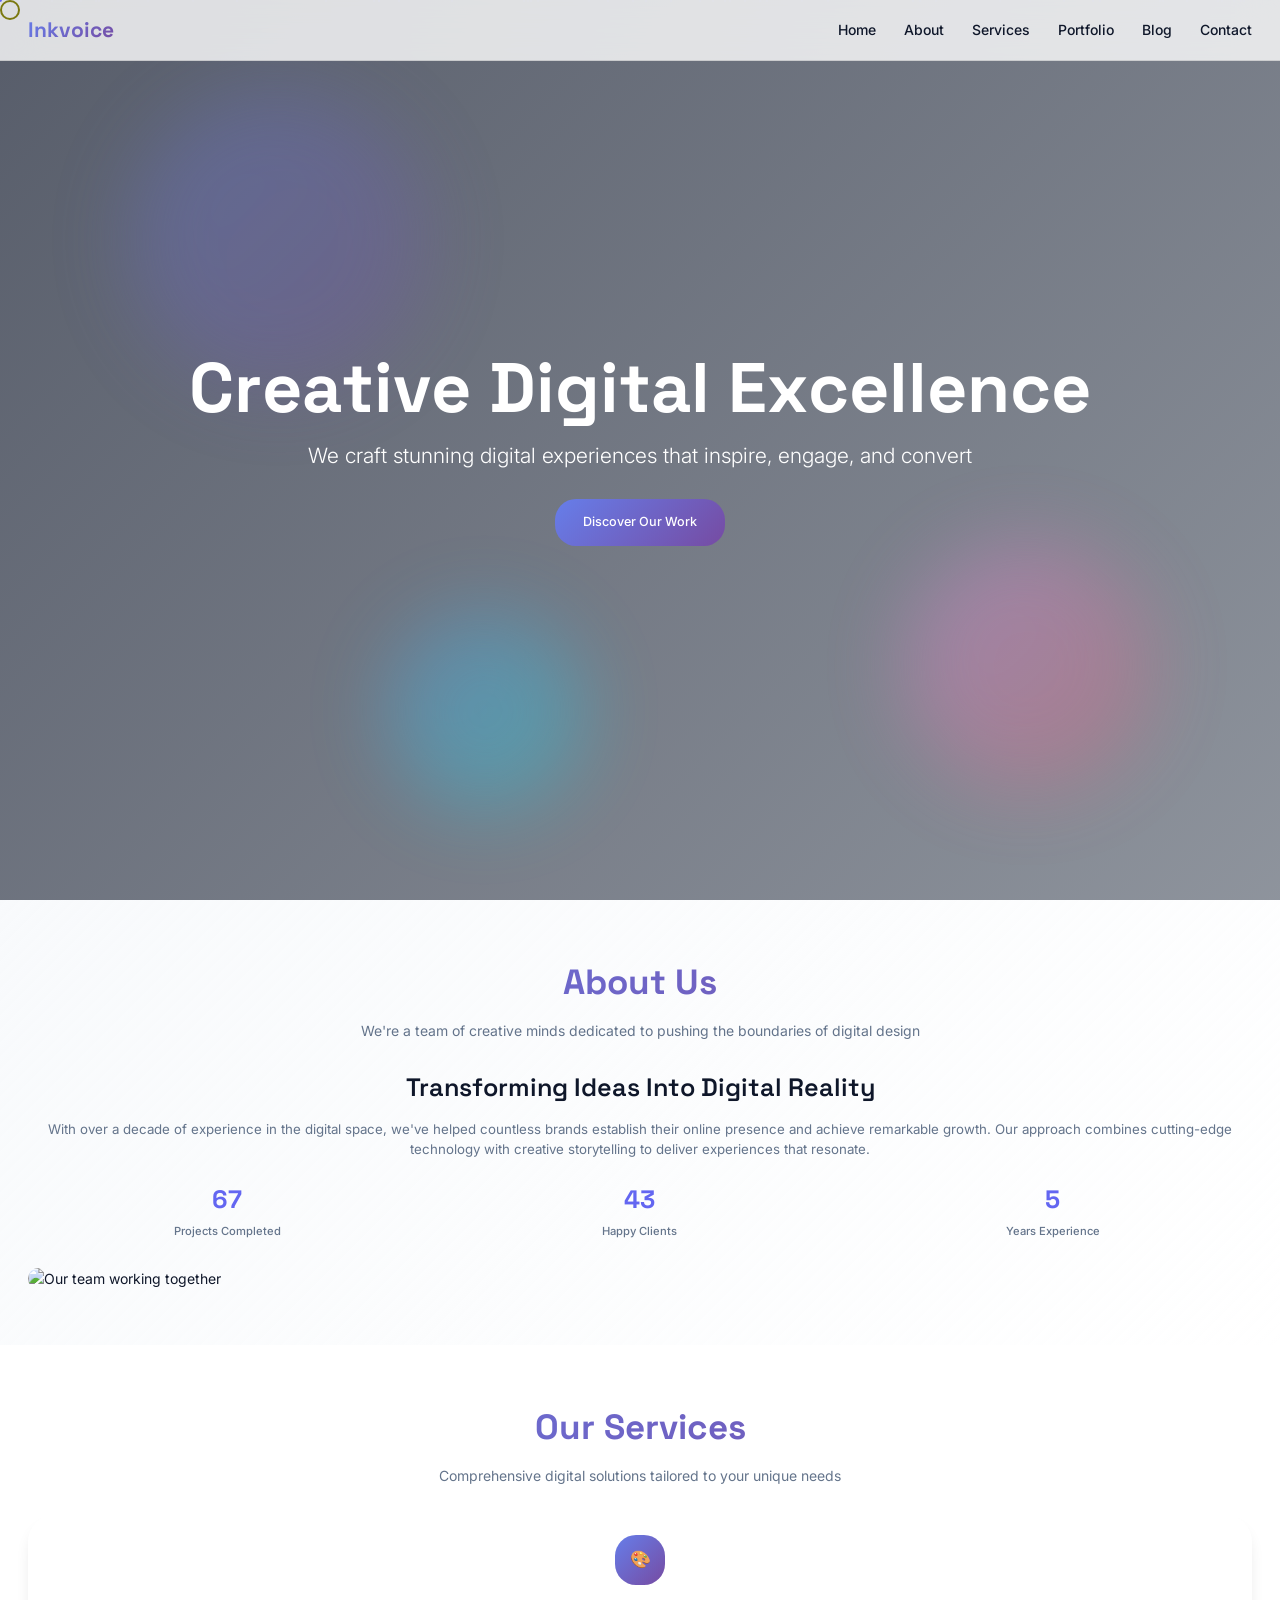
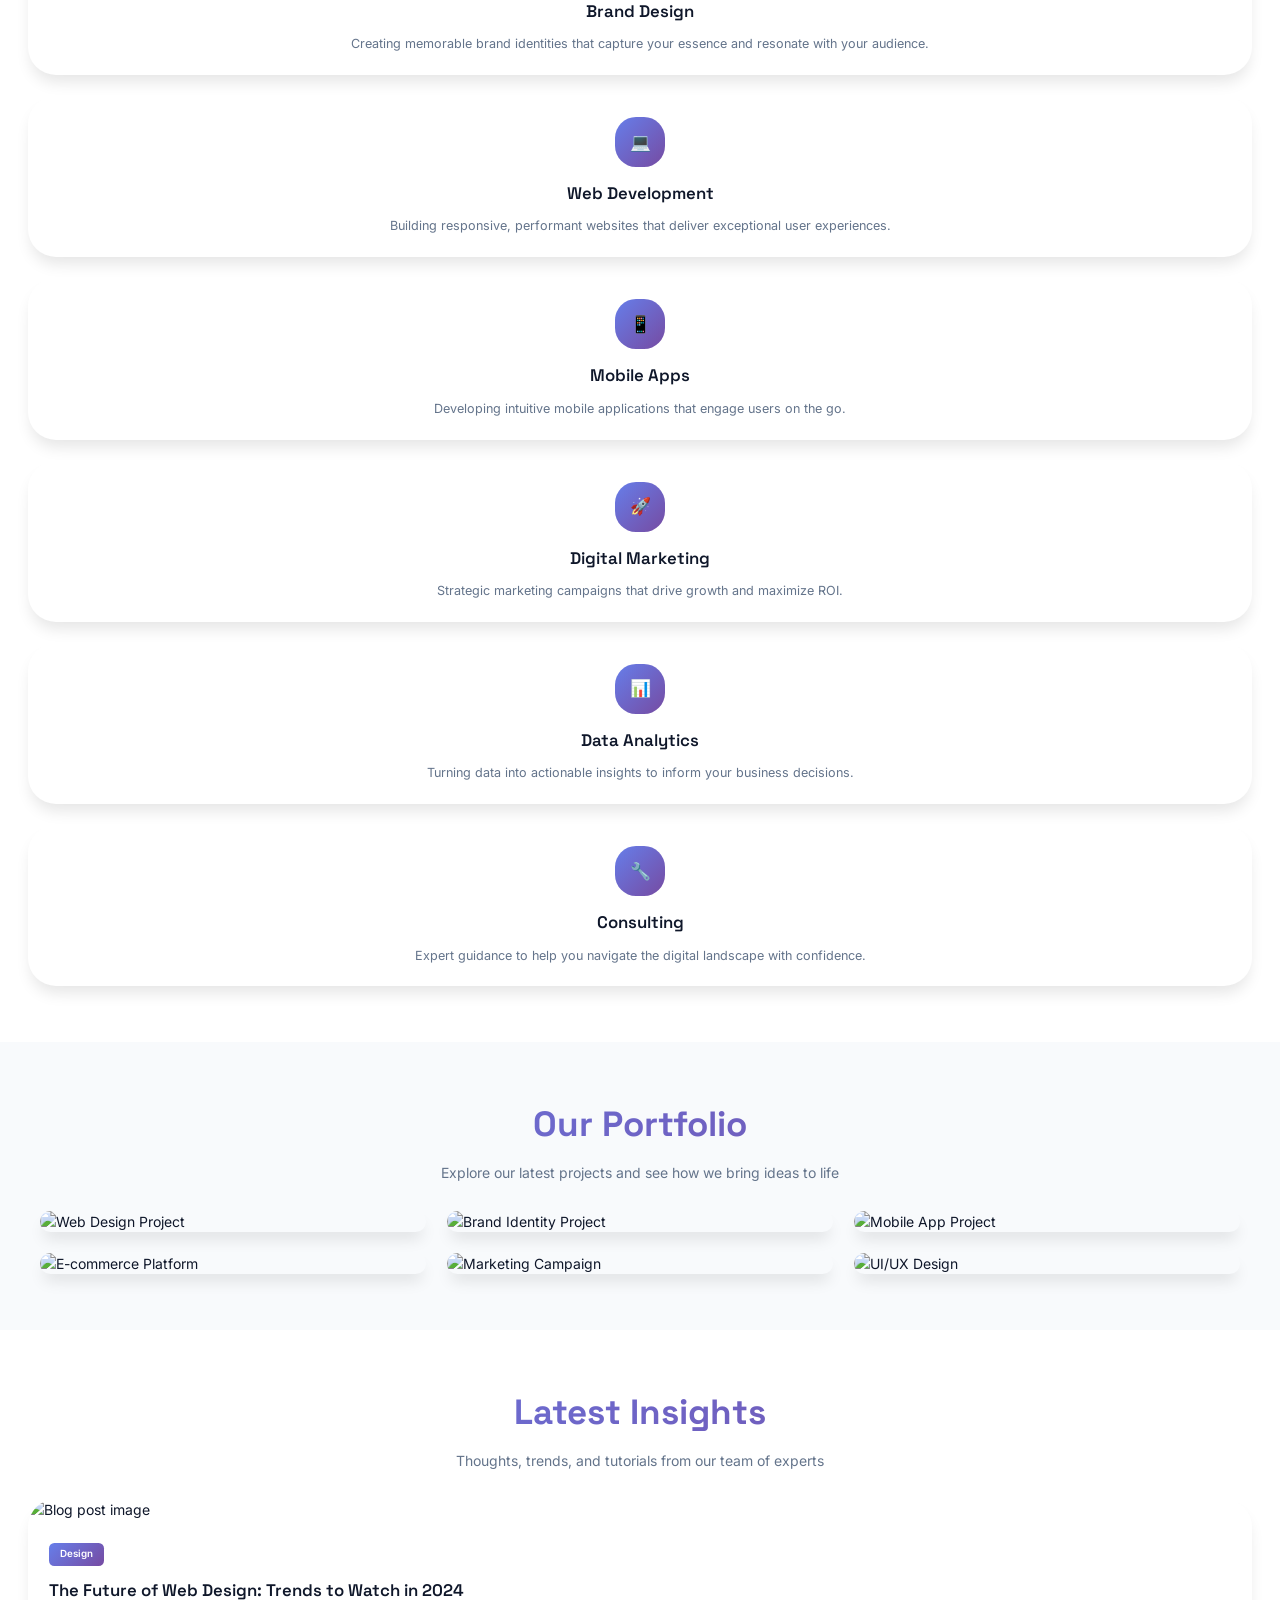
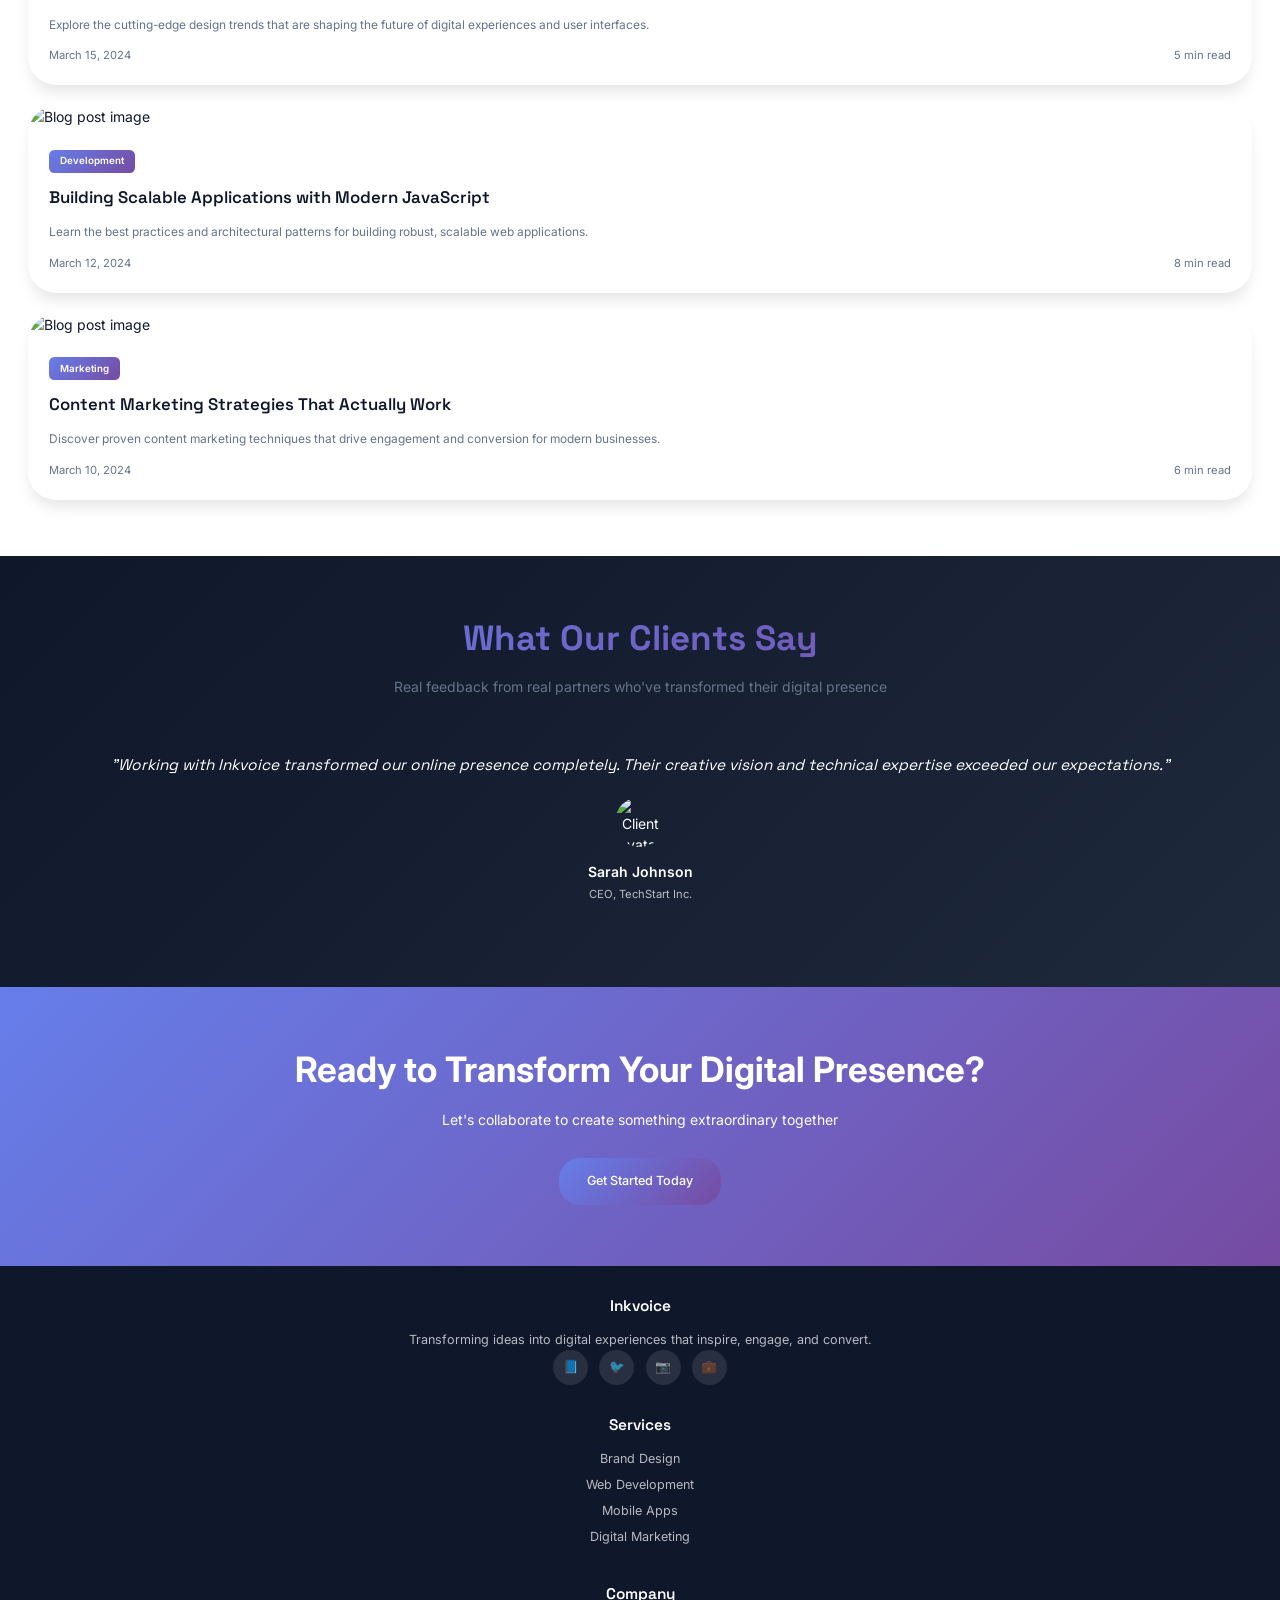
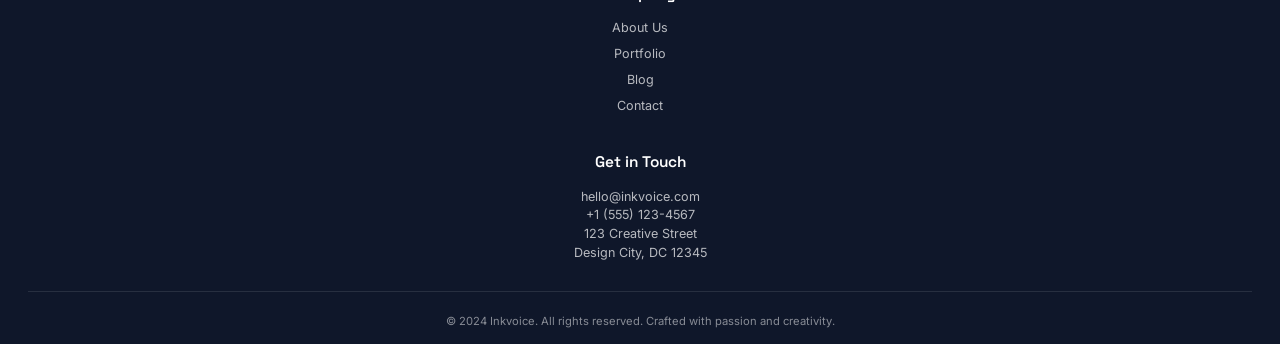
==== index.html @ 77678a5a "done" ====
<!DOCTYPE html>
<html lang="en">
<head>
    <meta charset="UTF-8">
    <meta name="viewport" content="width=device-width, initial-scale=1.0">
    <title>Inkvoice - Creative Digital Agency</title>
    <meta name="description" content="Modern creative agency specializing in digital design, development, and brand strategy">
    
    <!-- Fonts -->
    <link rel="preconnect" href="https://fonts.googleapis.com">
    <link rel="preconnect" href="https://fonts.gstatic.com" crossorigin>
    <link href="https://fonts.googleapis.com/css2?family=Inter:wght@300;400;500;600;700;800&family=Space+Grotesk:wght@300;400;500;600;700;800&family=JetBrains+Mono:wght@400;500;600&display=swap" rel="stylesheet">
    
    <!-- CSS -->
    <link rel="stylesheet" href="css/style.css">
    
    <!-- Favicon -->
    <link rel="icon" type="image/svg+xml" href="data:image/svg+xml,<svg xmlns='http://www.w3.org/2000/svg' viewBox='0 0 100 100'><text y='.9em' font-size='90'>🎨</text></svg>">
</head>
<body>
    <!-- Page Loader -->
    <div class="page-loader">
        <div class="loader-spinner"></div>
    </div>

    <!-- Scroll Progress Bar -->
    <div class="scroll-progress"></div>

    <!-- Custom Cursor -->
    <div class="custom-cursor"></div>
    <div class="custom-cursor-dot"></div>

    <!-- Header -->
    <header class="header">
        <nav class="nav-container">
            <div class="logo">Inkvoice</div>
            
            <ul class="nav-menu">
                <li><a href="#home" class="nav-link">Home</a></li>
                <li><a href="about.html" class="nav-link">About</a></li>
                <li><a href="services.html" class="nav-link">Services</a></li>
                <li><a href="portfolio.html" class="nav-link">Portfolio</a></li>
                <li><a href="blog.html" class="nav-link">Blog</a></li>
                <li><a href="contact.html" class="nav-link">Contact</a></li>
            </ul>
            
            <button class="mobile-menu-toggle">
                <span></span>
                <span></span>
                <span></span>
            </button>
        </nav>
    </header>

    <!-- Hero Section -->
    <section class="hero" id="home">
        <video class="hero-video" autoplay muted loop playsinline>
            <source src="assets/videos/7578613-sd_640_338_25fps.mp4" type="video/mp4">
            Your browser does not support the video tag.
        </video>
        <div class="hero-overlay"></div>
        
        <div class="hero-content">
            <h1 class="hero-title" data-split-text>Creative Digital Excellence</h1>
            <p class="hero-subtitle">We craft stunning digital experiences that inspire, engage, and convert</p>
            <a href="#about" class="cta-button">Discover Our Work</a>
        </div>
    </section>

    <!-- Floating 3D Divs -->
    <div class="floating-divs">
        <div class="floating-div"></div>
        <div class="floating-div"></div>
        <div class="floating-div"></div>
    </div>

    <!-- Particle Background -->
    <div class="particles"></div>

    <!-- About Section -->
    <section class="section about" id="about">
        <div class="container">
            <h2 class="section-title reveal">About Us</h2>
            <p class="section-subtitle reveal">We're a team of creative minds dedicated to pushing the boundaries of digital design</p>
            
            <div class="about-content">
                <div class="about-image reveal-left">
                    <img src="https://images.unsplash.com/photo-1557804506-669a67965ba0?ixlib=rb-4.0.3&auto=format&fit=crop&w=1000&q=80" alt="Our team working together">
                </div>
                
                <div class="about-text reveal-right">
                    <h3>Transforming Ideas Into Digital Reality</h3>
                    <p>With over a decade of experience in the digital space, we've helped countless brands establish their online presence and achieve remarkable growth. Our approach combines cutting-edge technology with creative storytelling to deliver experiences that resonate.</p>
                    
                    <div class="about-stats">
                        <div class="stat-item">
                            <div class="stat-number" data-target="150">150</div>
                            <div class="stat-label">Projects Completed</div>
                        </div>
                        <div class="stat-item">
                            <div class="stat-number" data-target="98">98</div>
                            <div class="stat-label">Happy Clients</div>
                        </div>
                        <div class="stat-item">
                            <div class="stat-number" data-target="12">12</div>
                            <div class="stat-label">Years Experience</div>
                        </div>
                    </div>
                </div>
            </div>
        </div>
    </section>

    <!-- Services Section -->
    <section class="section services">
        <div class="container">
            <h2 class="section-title reveal">Our Services</h2>
            <p class="section-subtitle reveal">Comprehensive digital solutions tailored to your unique needs</p>
            
            <div class="services-grid">
                <div class="service-card reveal-scale">
                    <div class="service-icon">🎨</div>
                    <h3 class="service-title">Brand Design</h3>
                    <p class="service-description">Creating memorable brand identities that capture your essence and resonate with your audience.</p>
                </div>
                
                <div class="service-card reveal-scale">
                    <div class="service-icon">💻</div>
                    <h3 class="service-title">Web Development</h3>
                    <p class="service-description">Building responsive, performant websites that deliver exceptional user experiences.</p>
                </div>
                
                <div class="service-card reveal-scale">
                    <div class="service-icon">📱</div>
                    <h3 class="service-title">Mobile Apps</h3>
                    <p class="service-description">Developing intuitive mobile applications that engage users on the go.</p>
                </div>
                
                <div class="service-card reveal-scale">
                    <div class="service-icon">🚀</div>
                    <h3 class="service-title">Digital Marketing</h3>
                    <p class="service-description">Strategic marketing campaigns that drive growth and maximize ROI.</p>
                </div>
                
                <div class="service-card reveal-scale">
                    <div class="service-icon">📊</div>
                    <h3 class="service-title">Data Analytics</h3>
                    <p class="service-description">Turning data into actionable insights to inform your business decisions.</p>
                </div>
                
                <div class="service-card reveal-scale">
                    <div class="service-icon">🔧</div>
                    <h3 class="service-title">Consulting</h3>
                    <p class="service-description">Expert guidance to help you navigate the digital landscape with confidence.</p>
                </div>
            </div>
        </div>
    </section>

    <!-- Portfolio Section -->
    <section class="section portfolio">
        <div class="container">
            <h2 class="section-title reveal">Our Portfolio</h2>
            <p class="section-subtitle reveal">Explore our latest projects and see how we bring ideas to life</p>
            
            <div class="portfolio-grid">
                <div class="portfolio-item reveal">
                    <img src="https://images.unsplash.com/photo-1460925895917-afdab827c52f?ixlib=rb-4.0.3&auto=format&fit=crop&w=600&q=80" alt="Web Design Project" class="portfolio-image">
                    <div class="portfolio-overlay">
                        <h3 class="portfolio-title">Tech Startup Website</h3>
                        <p class="portfolio-category">Web Design</p>
                    </div>
                </div>
                
                <div class="portfolio-item reveal">
                    <img src="https://images.unsplash.com/photo-1559028006-448665bd7c7f?ixlib=rb-4.0.3&auto=format&fit=crop&w=600&q=80" alt="Brand Identity Project" class="portfolio-image">
                    <div class="portfolio-overlay">
                        <h3 class="portfolio-title">Fashion Brand Identity</h3>
                        <p class="portfolio-category">Branding</p>
                    </div>
                </div>
                
                <div class="portfolio-item reveal">
                    <img src="https://images.unsplash.com/photo-1551650975-87deedd944c3?ixlib=rb-4.0.3&auto=format&fit=crop&w=600&q=80" alt="Mobile App Project" class="portfolio-image">
                    <div class="portfolio-overlay">
                        <h3 class="portfolio-title">Fitness Mobile App</h3>
                        <p class="portfolio-category">Mobile Development</p>
                    </div>
                </div>
                
                <div class="portfolio-item reveal">
                    <img src="https://images.unsplash.com/photo-1551288049-bebda4e38f71?ixlib=rb-4.0.3&auto=format&fit=crop&w=600&q=80" alt="E-commerce Platform" class="portfolio-image">
                    <div class="portfolio-overlay">
                        <h3 class="portfolio-title">E-commerce Platform</h3>
                        <p class="portfolio-category">Web Development</p>
                    </div>
                </div>
                
                <div class="portfolio-item reveal">
                    <img src="https://images.unsplash.com/photo-1563013544-824ae1b704d3?ixlib=rb-4.0.3&auto=format&fit=crop&w=600&q=80" alt="Marketing Campaign" class="portfolio-image">
                    <div class="portfolio-overlay">
                        <h3 class="portfolio-title">Digital Campaign</h3>
                        <p class="portfolio-category">Marketing</p>
                    </div>
                </div>
                
                <div class="portfolio-item reveal">
                    <img src="https://images.unsplash.com/photo-1555949963-ff9fe0c870eb?ixlib=rb-4.0.3&auto=format&fit=crop&w=600&q=80" alt="UI/UX Design" class="portfolio-image">
                    <div class="portfolio-overlay">
                        <h3 class="portfolio-title">SaaS Dashboard</h3>
                        <p class="portfolio-category">UI/UX Design</p>
                    </div>
                </div>
            </div>
        </div>
    </section>

    <!-- Blog Section -->
    <section class="section blog">
        <div class="container">
            <h2 class="section-title reveal">Latest Insights</h2>
            <p class="section-subtitle reveal">Thoughts, trends, and tutorials from our team of experts</p>
            
            <div class="blog-grid">
                <article class="blog-card reveal">
                    <img src="https://images.unsplash.com/photo-1499750310107-5fef28a66643?ixlib=rb-4.0.3&auto=format&fit=crop&w=600&q=80" alt="Blog post image" class="blog-image">
                    <div class="blog-content">
                        <span class="blog-category">Design</span>
                        <a href="blog-single.html" class="blog-title">The Future of Web Design: Trends to Watch in 2024</a>
                        <p class="blog-excerpt">Explore the cutting-edge design trends that are shaping the future of digital experiences and user interfaces.</p>
                        <div class="blog-meta">
                            <span>March 15, 2024</span>
                            <span>5 min read</span>
                        </div>
                    </div>
                </article>
                
                <article class="blog-card reveal">
                    <img src="https://images.unsplash.com/photo-1555066931-4365d14bab8c?ixlib=rb-4.0.3&auto=format&fit=crop&w=600&q=80" alt="Blog post image" class="blog-image">
                    <div class="blog-content">
                        <span class="blog-category">Development</span>
                        <a href="blog-single.html" class="blog-title">Building Scalable Applications with Modern JavaScript</a>
                        <p class="blog-excerpt">Learn the best practices and architectural patterns for building robust, scalable web applications.</p>
                        <div class="blog-meta">
                            <span>March 12, 2024</span>
                            <span>8 min read</span>
                        </div>
                    </div>
                </article>
                
                <article class="blog-card reveal">
                    <img src="https://images.unsplash.com/photo-1467232004584-a241de8bcf5d?ixlib=rb-4.0.3&auto=format&fit=crop&w=600&q=80" alt="Blog post image" class="blog-image">
                    <div class="blog-content">
                        <span class="blog-category">Marketing</span>
                        <a href="blog-single.html" class="blog-title">Content Marketing Strategies That Actually Work</a>
                        <p class="blog-excerpt">Discover proven content marketing techniques that drive engagement and conversion for modern businesses.</p>
                        <div class="blog-meta">
                            <span>March 10, 2024</span>
                            <span>6 min read</span>
                        </div>
                    </div>
                </article>
            </div>
        </div>
    </section>

    <!-- Testimonials Section -->
    <section class="section testimonials">
        <div class="container">
            <h2 class="section-title reveal">What Our Clients Say</h2>
            <p class="section-subtitle reveal">Real feedback from real partners who've transformed their digital presence</p>
            
            <div class="testimonials-slider">
                <div class="testimonial reveal">
                    <p class="testimonial-text">"Working with Inkvoice transformed our online presence completely. Their creative vision and technical expertise exceeded our expectations."</p>
                    <div class="testimonial-author">
                        <img src="https://images.unsplash.com/photo-1472099645785-5658abf4ff4e?ixlib=rb-4.0.3&auto=format&fit=crop&w=60&q=80" alt="Client avatar" class="author-avatar">
                        <div class="author-info">
                            <h4>Sarah Johnson</h4>
                            <p>CEO, TechStart Inc.</p>
                        </div>
                    </div>
                </div>
                
                <div class="testimonial">
                    <p class="testimonial-text">"The team's attention to detail and innovative approach helped us stand out in a crowded market. Highly recommended!"</p>
                    <div class="testimonial-author">
                        <img src="https://images.unsplash.com/photo-1507003211169-0a1dd7228f2d?ixlib=rb-4.0.3&auto=format&fit=crop&w=60&q=80" alt="Client avatar" class="author-avatar">
                        <div class="author-info">
                            <h4>Michael Chen</h4>
                            <p>Marketing Director, Fashion Forward</p>
                        </div>
                    </div>
                </div>
                
                <div class="testimonial">
                    <p class="testimonial-text">"Inkvoice delivered beyond our expectations. They turned our vision into a stunning digital reality that drives results."</p>
                    <div class="testimonial-author">
                        <img src="https://images.unsplash.com/photo-1494790108755-2616b612b786?ixlib=rb-4.0.3&auto=format&fit=crop&w=60&q=80" alt="Client avatar" class="author-avatar">
                        <div class="author-info">
                            <h4>Emma Davis</h4>
                            <p>Founder, Green Earth Co.</p>
                        </div>
                    </div>
                </div>
            </div>
        </div>
    </section>

    <!-- CTA Section -->
    <section class="cta">
        <div class="container">
            <h2 class="reveal">Ready to Transform Your Digital Presence?</h2>
            <p class="reveal">Let's collaborate to create something extraordinary together</p>
            <a href="contact.html" class="cta-button reveal">Get Started Today</a>
        </div>
    </section>

    <!-- Footer -->
    <footer class="footer">
        <div class="container">
            <div class="footer-content">
                <div class="footer-section">
                    <h3>Inkvoice</h3>
                    <p>Transforming ideas into digital experiences that inspire, engage, and convert.</p>
                    <div class="social-links">
                        <a href="#" class="social-link">📘</a>
                        <a href="#" class="social-link">🐦</a>
                        <a href="#" class="social-link">📷</a>
                        <a href="#" class="social-link">💼</a>
                    </div>
                </div>
                
                <div class="footer-section">
                    <h3>Services</h3>
                    <ul>
                        <li><a href="services.html">Brand Design</a></li>
                        <li><a href="services.html">Web Development</a></li>
                        <li><a href="services.html">Mobile Apps</a></li>
                        <li><a href="services.html">Digital Marketing</a></li>
                    </ul>
                </div>
                
                <div class="footer-section">
                    <h3>Company</h3>
                    <ul>
                        <li><a href="about.html">About Us</a></li>
                        <li><a href="portfolio.html">Portfolio</a></li>
                        <li><a href="blog.html">Blog</a></li>
                        <li><a href="contact.html">Contact</a></li>
                    </ul>
                </div>
                
                <div class="footer-section">
                    <h3>Get in Touch</h3>
                    <p>hello@inkvoice.com</p>
                    <p>+1 (555) 123-4567</p>
                    <p>123 Creative Street<br>Design City, DC 12345</p>
                </div>
            </div>
            
            <div class="footer-bottom">
                <p>&copy; 2024 Inkvoice. All rights reserved. Crafted with passion and creativity.</p>
            </div>
        </div>
    </footer>

    <!-- Back to Top Button -->
    <a href="#" class="back-to-top">↑</a>

    <!-- JavaScript -->
    <script src="js/main.js"></script>
</body>
</html>
---- css/style.css ----
/* ===================================
   INKVOICE INSPIRED STATIC WEBSITE
   Modern Creative Agency + Magazine Theme
   =================================== */

/* CSS Variables */
:root {
  /* Colors */
  --primary: #6366f1;
  --primary-dark: #4f46e5;
  --secondary: #ec4899;
  --accent: #14b8a6;
  --dark: #0f172a;
  --dark-light: #1e293b;
  --gray: #64748b;
  --light: #f8fafc;
  --white: #ffffff;
  
  /* Gradients */
  --gradient-primary: linear-gradient(135deg, #667eea 0%, #764ba2 100%);
  --gradient-secondary: linear-gradient(135deg, #f093fb 0%, #f5576c 100%);
  --gradient-accent: linear-gradient(135deg, #4facfe 0%, #00f2fe 100%);
  --gradient-dark: linear-gradient(135deg, #0f172a 0%, #1e293b 100%);
  
  /* Typography */
  --font-primary: 'Inter', -apple-system, BlinkMacSystemFont, sans-serif;
  --font-display: 'Space Grotesk', -apple-system, BlinkMacSystemFont, sans-serif;
  --font-mono: 'JetBrains Mono', monospace;
  
  /* Spacing */
  --spacing-xs: 0.5rem;
  --spacing-sm: 1rem;
  --spacing-md: 2rem;
  --spacing-lg: 4rem;
  --spacing-xl: 8rem;
  
  /* Border Radius */
  --radius-sm: 0.375rem;
  --radius-md: 0.75rem;
  --radius-lg: 1.5rem;
  --radius-xl: 2rem;
  
  /* Shadows */
  --shadow-sm: 0 1px 2px 0 rgb(0 0 0 / 0.05);
  --shadow-md: 0 4px 6px -1px rgb(0 0 0 / 0.1);
  --shadow-lg: 0 10px 15px -3px rgb(0 0 0 / 0.1);
  --shadow-xl: 0 20px 25px -5px rgb(0 0 0 / 0.1);
  --shadow-2xl: 0 25px 50px -12px rgb(0 0 0 / 0.25);
  
  /* Transitions */
  --transition-fast: 150ms ease;
  --transition-normal: 300ms ease;
  --transition-slow: 500ms ease;
  
  /* Z-index */
  --z-dropdown: 1000;
  --z-sticky: 1020;
  --z-fixed: 1030;
  --z-modal-backdrop: 1040;
  --z-modal: 1050;
  --z-popover: 1060;
  --z-tooltip: 1070;
  --z-cursor: 9999;
}

/* Reset & Base */
*,
*::before,
*::after {
  box-sizing: border-box;
  margin: 0;
  padding: 0;
}

/* Typography Base - Smaller and Slimmer */
html {
  scroll-behavior: smooth;
  font-size: 14px; /* Reduced from 16px */
}

body {
  font-family: var(--font-primary);
  line-height: 1.5; /* Reduced from 1.6 */
  color: var(--dark);
  background: var(--white);
  overflow-x: hidden;
  cursor: none;
  font-weight: 400; /* Lighter weight */
}

/* Custom Cursor */
.custom-cursor {
  width: 20px;
  height: 20px;
  border: 2px solid var(--primary);
  border-radius: 50%;
  position: fixed;
  pointer-events: none;
  z-index: var(--z-cursor);
  transition: transform 0.1s ease;
  mix-blend-mode: difference;
}

.custom-cursor-dot {
  width: 4px;
  height: 4px;
  background: var(--primary);
  border-radius: 50%;
  position: fixed;
  pointer-events: none;
  z-index: var(--z-cursor);
  transform: translate(-50%, -50%);
}

.custom-cursor.hover {
  transform: scale(2);
  background: rgba(99, 102, 241, 0.1);
}

.custom-cursor.magnetic {
  transform: scale(1.5);
}

/* Page Loader */
.page-loader {
  position: fixed;
  top: 0;
  left: 0;
  width: 100%;
  height: 100%;
  background: var(--dark);
  display: flex;
  align-items: center;
  justify-content: center;
  z-index: var(--z-modal);
  transition: opacity 0.5s ease, visibility 0.5s ease;
}

.page-loader.hidden {
  opacity: 0;
  visibility: hidden;
}

.loader-spinner {
  width: 50px;
  height: 50px;
  border: 3px solid rgba(255, 255, 255, 0.1);
  border-top-color: var(--primary);
  border-radius: 50%;
  animation: spin 1s linear infinite;
}

@keyframes spin {
  to { transform: rotate(360deg); }
}

/* Scroll Progress Bar */
.scroll-progress {
  position: fixed;
  top: 0;
  left: 0;
  height: 3px;
  background: var(--gradient-primary);
  z-index: var(--z-fixed);
  transition: width 0.1s ease;
}

/* Header */
.header {
  position: fixed;
  top: 0;
  left: 0;
  right: 0;
  z-index: var(--z-sticky);
  background: rgba(255, 255, 255, 0.8);
  backdrop-filter: blur(20px);
  border-bottom: 1px solid rgba(0, 0, 0, 0.1);
  transition: transform 0.3s ease;
}

.header.hidden {
  transform: translateY(-100%);
}

.nav-container {
  max-width: 1400px;
  margin: 0 auto;
  padding: 1rem 2rem;
  display: flex;
  align-items: center;
  justify-content: space-between;
}

.logo {
  font-size: 1.5rem;
  font-weight: 700;
  font-family: var(--font-display);
  background: var(--gradient-primary);
  -webkit-background-clip: text;
  -webkit-text-fill-color: transparent;
  background-clip: text;
}

.nav-menu {
  display: flex;
  list-style: none;
  gap: 2rem;
}

.nav-link {
  text-decoration: none;
  color: var(--dark);
  font-weight: 500;
  position: relative;
  transition: color var(--transition-normal);
}

.nav-link::after {
  content: '';
  position: absolute;
  bottom: -5px;
  left: 0;
  width: 0;
  height: 2px;
  background: var(--gradient-primary);
  transition: width var(--transition-normal);
}

.nav-link:hover {
  color: var(--primary);
}

.nav-link:hover::after {
  width: 100%;
}

/* Mobile Menu */
.mobile-menu-toggle {
  display: none;
  flex-direction: column;
  gap: 4px;
  background: none;
  border: none;
  cursor: none;
}

.mobile-menu-toggle span {
  width: 25px;
  height: 2px;
  background: var(--dark);
  transition: transform var(--transition-normal);
}

.mobile-menu-toggle.active span:nth-child(1) {
  transform: rotate(45deg) translate(5px, 5px);
}

.mobile-menu-toggle.active span:nth-child(2) {
  opacity: 0;
}

.mobile-menu-toggle.active span:nth-child(3) {
  transform: rotate(-45deg) translate(7px, -6px);
}

/* Hero Section */
.hero {
  position: relative;
  height: 100vh;
  display: flex;
  align-items: center;
  justify-content: center;
  overflow: hidden;
}

.hero-video {
  position: absolute;
  top: 0;
  left: 0;
  width: 100%;
  height: 100%;
  object-fit: cover;
  z-index: -2;
}

.hero-overlay {
  position: absolute;
  top: 0;
  left: 0;
  width: 100%;
  height: 100%;
  background: linear-gradient(
    135deg,
    rgba(15, 23, 42, 0.7) 0%,
    rgba(30, 41, 59, 0.5) 100%
  );
  z-index: -1;
}

.hero-content {
  text-align: center;
  color: var(--white);
  z-index: 1;
  padding: 2rem 1rem; /* Added horizontal padding for mobile */
  max-width: 90%; /* Prevent overflow on small screens */
}

.hero-title {
  font-size: clamp(2rem, 6vw, 5rem); /* Reduced minimum size */
  font-weight: 700; /* Reduced from 800 */
  font-family: var(--font-display);
  margin-bottom: 1rem; /* Reduced from 1.5rem */
  line-height: 1.1;
  opacity: 0;
  transform: translateY(50px);
  animation: fadeInUp 1s ease forwards;
}

.hero-subtitle {
  font-size: clamp(1rem, 2.5vw, 1.5rem); /* Reduced sizes */
  font-weight: 300;
  margin-bottom: 2rem; /* Reduced from 3rem */
  opacity: 0;
  transform: translateY(30px);
  animation: fadeInUp 1s ease 0.2s forwards;
}

.cta-button {
  display: inline-block;
  padding: 1rem 2rem; /* Reduced padding */
  background: var(--gradient-primary);
  color: var(--white);
  text-decoration: none;
  border-radius: var(--radius-lg);
  font-weight: 500; /* Reduced from 600 */
  font-size: 0.9rem; /* Reduced from 1.1rem */
  position: relative;
  overflow: hidden;
  opacity: 0;
  transform: translateY(30px);
  animation: fadeInUp 1s ease 0.4s forwards;
  transition: transform var(--transition-normal), box-shadow var(--transition-normal);
}

.cta-button:hover {
  transform: translateY(-2px);
  box-shadow: var(--shadow-2xl);
}

.cta-button::before {
  content: '';
  position: absolute;
  top: 0;
  left: -100%;
  width: 100%;
  height: 100%;
  background: linear-gradient(
    90deg,
    transparent,
    rgba(255, 255, 255, 0.2),
    transparent
  );
  transition: left 0.5s ease;
}

.cta-button:hover::before {
  left: 100%;
}

@keyframes fadeInUp {
  to {
    opacity: 1;
    transform: translateY(0);
  }
}

/* Floating 3D Divs */
.floating-divs {
  position: fixed;
  top: 0;
  left: 0;
  width: 100%;
  height: 100%;
  pointer-events: none;
  z-index: 0;
}

.floating-div {
  position: absolute;
  border-radius: 50%;
  filter: blur(40px);
  opacity: 0.3;
  animation: float 20s infinite ease-in-out;
}

.floating-div:nth-child(1) {
  width: 300px;
  height: 300px;
  background: var(--gradient-primary);
  top: 10%;
  left: 10%;
  animation-delay: 0s;
}

.floating-div:nth-child(2) {
  width: 250px;
  height: 250px;
  background: var(--gradient-secondary);
  top: 60%;
  right: 10%;
  animation-delay: 3s;
}

.floating-div:nth-child(3) {
  width: 200px;
  height: 200px;
  background: var(--gradient-accent);
  bottom: 10%;
  left: 30%;
  animation-delay: 6s;
}

@keyframes float {
  0%, 100% {
    transform: translate(0, 0) rotate(0deg) scale(1);
  }
  25% {
    transform: translate(30px, -30px) rotate(90deg) scale(1.1);
  }
  50% {
    transform: translate(-20px, 20px) rotate(180deg) scale(0.9);
  }
  75% {
    transform: translate(-30px, -10px) rotate(270deg) scale(1.05);
  }
}

/* Section Base Styles */
.section {
  padding: var(--spacing-lg) 1rem; /* Reduced padding, added horizontal padding */
  position: relative;
  overflow: hidden;
}

.container {
  max-width: 1400px;
  margin: 0 auto;
  padding: 0 1rem; /* Added padding for mobile */
}

.section-title {
  font-size: clamp(1.5rem, 4vw, 2.5rem); /* Reduced sizes */
  font-weight: 700; /* Reduced from 800 */
  text-align: center;
  margin-bottom: 0.8rem; /* Reduced from 1rem */
  font-family: var(--font-display);
  background: var(--gradient-primary);
  -webkit-background-clip: text;
  -webkit-text-fill-color: transparent;
  background-clip: text;
}

.section-subtitle {
  text-align: center;
  font-size: 1rem; /* Reduced from 1.2rem */
  color: var(--gray);
  margin-bottom: var(--spacing-md); /* Reduced from var(--spacing-lg) */
  max-width: 600px;
  margin-left: auto;
  margin-right: auto;
  line-height: 1.5; /* Reduced from 1.8 */
}

/* About Section */
.about {
  background: linear-gradient(
    135deg,
    var(--light) 0%,
    rgba(255, 255, 255, 0.5) 100%
  );
}

.about-content {
  display: grid;
  grid-template-columns: 1fr;
  gap: var(--spacing-md);
  align-items: center;
}

.about-image {
  position: relative;
  border-radius: var(--radius-xl);
  overflow: hidden;
  box-shadow: var(--shadow-2xl);
  transform: perspective(1000px) rotateY(-5deg);
  transition: transform var(--transition-slow);
  order: 2; /* Move image below text on mobile */
}

.about-image:hover {
  transform: perspective(1000px) rotateY(0deg);
}

.about-image img {
  width: 100%;
  height: auto;
  display: block;
}

.about-text {
  order: 1; /* Move text above image on mobile */
}

.about-text h3 {
  font-size: 1.8rem; /* Reduced from 2.5rem */
  font-weight: 600; /* Reduced from 700 */
  margin-bottom: 1rem; /* Reduced from 1.5rem */
  font-family: var(--font-display);
  text-align: center; /* Center text on mobile */
}

.about-text p {
  font-size: 0.95rem; /* Reduced from 1.1rem */
  line-height: 1.5; /* Reduced from 1.8 */
  color: var(--gray);
  margin-bottom: 1.5rem; /* Reduced from 2rem */
  text-align: center; /* Center text on mobile */
}

.about-stats {
  display: grid;
  grid-template-columns: repeat(3, 1fr);
  gap: 1rem; /* Reduced gap */
  text-align: center;
}

.stat-item {
  text-align: center;
}

.stat-number {
  font-size: 1.8rem; /* Reduced from 2.5rem */
  font-weight: 700; /* Reduced from 800 */
  color: var(--primary);
  font-family: var(--font-display);
  margin-bottom: 0.3rem; /* Reduced from 0.5rem */
}

.stat-label {
  color: var(--gray);
  font-weight: 500;
  font-size: 0.8rem; /* Reduced size */
}

/* Services Section */
.services {
  background: var(--white);
}

.services-grid {
  display: grid;
  grid-template-columns: 1fr; /* Single column on mobile */
  gap: 1.5rem; /* Reduced gap */
}

.service-card {
  background: var(--white);
  border-radius: var(--radius-xl);
  padding: 1.5rem; /* Reduced padding */
  box-shadow: var(--shadow-lg);
  transition: transform var(--transition-normal), box-shadow var(--transition-normal);
  position: relative;
  overflow: hidden;
  text-align: center; /* Center content on mobile */
}

.service-card::before {
  content: '';
  position: absolute;
  top: 0;
  left: 0;
  width: 100%;
  height: 100%;
  background: var(--gradient-primary);
  opacity: 0;
  transition: opacity var(--transition-normal);
  z-index: -1;
}

.service-card:hover {
  transform: translateY(-5px); /* Reduced from -10px */
  box-shadow: var(--shadow-2xl);
}

.service-card:hover::before {
  opacity: 0.05;
}

.service-icon {
  width: 50px; /* Reduced from 60px */
  height: 50px; /* Reduced from 60px */
  background: var(--gradient-primary);
  border-radius: var(--radius-lg);
  display: flex;
  align-items: center;
  justify-content: center;
  margin: 0 auto 1rem; /* Center and reduce margin */
  font-size: 1.2rem; /* Reduced from 1.5rem */
  color: var(--white);
}

.service-title {
  font-size: 1.2rem; /* Reduced from 1.5rem */
  font-weight: 600; /* Reduced from 700 */
  margin-bottom: 0.8rem; /* Reduced from 1rem */
  font-family: var(--font-display);
}

.service-description {
  color: var(--gray);
  line-height: 1.5; /* Reduced from 1.6 */
  font-size: 0.9rem; /* Reduced size */
}

/* Portfolio Section */
.portfolio {
  background: var(--light);
}

.portfolio-grid {
  display: grid;
  grid-template-columns: repeat(auto-fit, minmax(350px, 1fr)); /* Smaller items for desktop */
  gap: 1.5rem; /* Reduced gap */
  max-width: 1200px; /* Contain the grid */
  margin: 0 auto; /* Center the grid */
}

.portfolio-item {
  position: relative;
  border-radius: var(--radius-xl);
  overflow: hidden;
  box-shadow: var(--shadow-lg);
  transition: transform var(--transition-normal);
  cursor: none;
}

.portfolio-item:hover {
  transform: scale(1.02); /* Reduced from 1.05 */
}

.portfolio-image {
  width: 100%;
  height: 250px; /* Reduced from 300px */
  object-fit: cover;
  transition: transform var(--transition-slow);
}

.portfolio-item:hover .portfolio-image {
  transform: scale(1.05);
}

.portfolio-overlay {
  position: absolute;
  top: 0;
  left: 0;
  width: 100%;
  height: 100%;
  background: linear-gradient(
    to bottom,
    transparent 0%,
    rgba(15, 23, 42, 0.9) 100%
  );
  display: flex;
  flex-direction: column;
  justify-content: flex-end;
  padding: 1.5rem; /* Reduced padding */
  opacity: 0;
  transition: opacity var(--transition-normal);
}

.portfolio-item:hover .portfolio-overlay {
  opacity: 1;
}

.portfolio-title {
  color: var(--white);
  font-size: 1.2rem; /* Reduced from 1.5rem */
  font-weight: 600; /* Reduced from 700 */
  margin-bottom: 0.5rem;
  font-family: var(--font-display);
}

.portfolio-category {
  color: rgba(255, 255, 255, 0.7);
  font-size: 0.8rem; /* Reduced size */
}

/* Blog Section */
.blog {
  background: var(--white);
}

.blog-grid {
  display: grid;
  grid-template-columns: 1fr; /* Single column on mobile */
  gap: 1.5rem; /* Reduced gap */
}

.blog-card {
  background: var(--white);
  border-radius: var(--radius-xl);
  overflow: hidden;
  box-shadow: var(--shadow-lg);
  transition: transform var(--transition-normal), box-shadow var(--transition-normal);
}

.blog-card:hover {
  transform: translateY(-3px); /* Reduced from -5px */
  box-shadow: var(--shadow-2xl);
}

.blog-image {
  width: 100%;
  height: 200px; /* Reduced from 250px */
  object-fit: cover;
}

.blog-content {
  padding: 1.5rem; /* Reduced padding */
}

.blog-category {
  display: inline-block;
  padding: 0.3rem 0.8rem; /* Reduced padding */
  background: var(--gradient-primary);
  color: var(--white);
  border-radius: var(--radius-sm);
  font-size: 0.7rem; /* Reduced from 0.8rem */
  font-weight: 600;
  margin-bottom: 1rem;
}

.blog-title {
  font-size: 1.2rem; /* Reduced from 1.5rem */
  font-weight: 600; /* Reduced from 700 */
  margin-bottom: 1rem;
  font-family: var(--font-display);
  color: var(--dark);
  text-decoration: none;
  display: block;
  transition: color var(--transition-normal);
  line-height: 1.3; /* Reduced line height */
}

.blog-title:hover {
  color: var(--primary);
}

.blog-excerpt {
  color: var(--gray);
  line-height: 1.5; /* Reduced from 1.6 */
  margin-bottom: 1rem; /* Reduced from 1.5rem */
  font-size: 0.85rem; /* Reduced size */
}

.blog-meta {
  display: flex;
  justify-content: space-between;
  font-size: 0.8rem; /* Reduced from 0.9rem */
  color: var(--gray);
}

/* Testimonials Section */
.testimonials {
  background: var(--gradient-dark);
  color: var(--white);
}

.testimonials-slider {
  max-width: 100%; /* Full width on mobile */
  margin: 0 auto;
  text-align: center;
  padding: 0 1rem; /* Added padding */
}

.testimonial {
  padding: 2rem 1rem; /* Reduced and added horizontal padding */
}

.testimonial-text {
  font-size: 1.1rem; /* Reduced from 1.5rem */
  line-height: 1.5; /* Reduced from 1.8 */
  font-style: italic;
  margin-bottom: 1.5rem; /* Reduced from 2rem */
  font-family: var(--font-display);
}

.testimonial-author {
  display: flex;
  align-items: center;
  justify-content: center;
  gap: 1rem;
  flex-direction: column; /* Stack vertically on mobile */
  text-align: center;
}

.author-avatar {
  width: 50px; /* Reduced from 60px */
  height: 50px; /* Reduced from 60px */
  border-radius: 50%;
  object-fit: cover;
}

.author-info h4 {
  font-size: 1rem; /* Reduced from 1.2rem */
  font-weight: 600; /* Reduced from 700 */
  margin-bottom: 0.3rem; /* Reduced from 0.3rem */
}

.author-info p {
  color: rgba(255, 255, 255, 0.7);
  font-size: 0.8rem; /* Reduced size */
}

/* CTA Section */
.cta {
  background: var(--gradient-primary);
  color: var(--white);
  text-align: center;
  padding: var(--spacing-lg) 1rem; /* Reduced padding */
}

.cta h2 {
  font-size: clamp(1.5rem, 4vw, 2.5rem); /* Reduced sizes */
  font-weight: 700; /* Reduced from 800 */
  margin-bottom: 1rem; /* Reduced from 1.5rem */
}

.cta p {
  font-size: 1rem; /* Reduced from 1.2rem */
  margin-bottom: 2rem; /* Reduced from 3rem */
  max-width: 100%; /* Full width on mobile */
  padding: 0 1rem;
  opacity: 0.9;
}

/* Footer */
.footer {
  background: var(--dark);
  color: var(--white);
  padding: var(--spacing-md) 1rem 1rem; /* Reduced padding */
}

.footer-content {
  display: grid;
  grid-template-columns: 1fr; /* Single column on mobile */
  gap: 2rem; /* Reduced gap */
  margin-bottom: 2rem; /* Reduced from 3rem */
  text-align: center; /* Center content on mobile */
}

.footer-section h3 {
  font-size: 1.1rem; /* Reduced from 1.3rem */
  font-weight: 600; /* Reduced from 700 */
  margin-bottom: 1rem; /* Reduced from 1.5rem */
  font-family: var(--font-display);
}

.footer-section p,
.footer-section ul {
  color: rgba(255, 255, 255, 0.7);
  line-height: 1.5; /* Reduced from 1.8 */
  font-size: 0.9rem; /* Reduced size */
}

.footer-section ul {
  list-style: none;
  padding: 0;
}

.footer-section ul li {
  margin-bottom: 0.5rem; /* Reduced from 0.8rem */
}

.footer-section a {
  color: rgba(255, 255, 255, 0.7);
  text-decoration: none;
  transition: color var(--transition-normal);
  font-size: 0.9rem; /* Reduced size */
}

.footer-section a:hover {
  color: var(--primary);
}

.social-links {
  display: flex;
  justify-content: center; /* Center on mobile */
  gap: 0.8rem; /* Reduced gap */
}

.social-link {
  width: 35px; /* Reduced from 40px */
  height: 35px; /* Reduced from 40px */
  background: rgba(255, 255, 255, 0.1);
  border-radius: 50%;
  display: flex;
  align-items: center;
  justify-content: center;
  color: var(--white);
  text-decoration: none;
  transition: background var(--transition-normal), transform var(--transition-normal);
  font-size: 0.9rem; /* Reduced size */
}

.social-link:hover {
  background: var(--primary);
  transform: translateY(-2px);
}

.footer-bottom {
  text-align: center;
  padding-top: 1.5rem; /* Reduced from 2rem */
  border-top: 1px solid rgba(255, 255, 255, 0.1);
  color: rgba(255, 255, 255, 0.5);
  font-size: 0.8rem; /* Reduced size */
}

/* Back to Top Button */
.back-to-top {
  position: fixed;
  bottom: 1rem; /* Reduced from 2rem */
  right: 1rem; /* Reduced from 2rem */
  width: 40px; /* Reduced from 50px */
  height: 40px; /* Reduced from 50px */
  background: var(--gradient-primary);
  border-radius: 50%;
  display: flex;
  align-items: center;
  justify-content: center;
  color: var(--white);
  text-decoration: none;
  opacity: 0;
  visibility: hidden;
  transition: opacity var(--transition-normal), visibility var(--transition-normal), transform var(--transition-normal);
  z-index: var(--z-fixed);
  font-size: 0.8rem; /* Reduced size */
}

.back-to-top.visible {
  opacity: 1;
  visibility: visible;
}

.back-to-top:hover {
  transform: translateY(-3px);
}

/* Responsive Design */
@media (max-width: 768px) {
  /* Base adjustments */
  html {
    font-size: 12px; /* Even smaller base font for mobile */
  }
  
  body {
    font-weight: 300; /* Lighter weight for mobile */
  }
  
  /* Header adjustments */
  .nav-container {
    padding: 1rem; /* Reduced padding */
  }
  
  .logo {
    font-size: 1.2rem; /* Reduced logo size */
  }
  
  .nav-menu {
    position: fixed;
    top: 0;
    right: -100%;
    width: 80%;
    height: 100vh;
    background: var(--white);
    flex-direction: column;
    align-items: center;
    justify-content: center;
    transition: right var(--transition-normal);
    box-shadow: -5px 0 15px rgba(0, 0, 0, 0.1);
  }

  .nav-menu.active {
    right: 0;
  }

  .mobile-menu-toggle {
    display: flex;
  }

  /* Hero adjustments */
  .hero-title {
    font-size: clamp(1.5rem, 5vw, 2.5rem); /* Smaller for mobile */
    line-height: 1.2;
  }

  .hero-subtitle {
    font-size: clamp(0.9rem, 2vw, 1.2rem); /* Smaller for mobile */
  }

  .cta-button {
    padding: 0.8rem 1.5rem; /* Smaller padding */
    font-size: 0.8rem; /* Smaller text */
  }

  /* Section adjustments */
  .section {
    padding: var(--spacing-md) 1rem; /* Reduced padding */
  }

  .section-title {
    font-size: clamp(1.2rem, 3vw, 1.8rem); /* Smaller titles */
    margin-bottom: 0.6rem;
  }

  .section-subtitle {
    font-size: 0.9rem; /* Smaller subtitle */
    margin-bottom: var(--spacing-sm);
  }

  /* About section mobile */
  .about-content {
    grid-template-columns: 1fr;
    gap: var(--spacing-sm);
    text-align: center;
  }

  .about-text h3 {
    font-size: 1.5rem; /* Smaller heading */
    text-align: center;
  }

  .about-text p {
    font-size: 0.9rem; /* Smaller text */
    text-align: center;
  }

  .about-stats {
    grid-template-columns: 1fr; /* Single column */
    gap: 0.8rem;
  }

  .stat-number {
    font-size: 1.5rem; /* Smaller numbers */
  }

  .stat-label {
    font-size: 0.7rem; /* Smaller labels */
  }

  /* Services mobile */
  .services-grid {
    grid-template-columns: 1fr; /* Single column */
    gap: 1rem;
  }

  .service-card {
    padding: 1.2rem; /* Smaller padding */
  }

  .service-icon {
    width: 40px; /* Smaller icon */
    height: 40px;
    font-size: 1rem;
  }

  .service-title {
    font-size: 1.1rem; /* Smaller title */
  }

  .service-description {
    font-size: 0.85rem; /* Smaller text */
  }

  /* Portfolio mobile */
  .portfolio-grid {
    grid-template-columns: 1fr; /* Single column */
    gap: 1rem;
  }

  .portfolio-image {
    height: 200px; /* Smaller images */
  }

  .portfolio-overlay {
    padding: 1rem; /* Smaller padding */
  }

  .portfolio-title {
    font-size: 1rem; /* Smaller title */
  }

  .portfolio-category {
    font-size: 0.7rem; /* Smaller category */
  }

  /* Blog mobile */
  .blog-grid {
    grid-template-columns: 1fr; /* Single column */
    gap: 1rem;
  }

  .blog-image {
    height: 150px; /* Smaller images */
  }

  .blog-content {
    padding: 1rem; /* Smaller padding */
  }

  .blog-title {
    font-size: 1rem; /* Smaller title */
  }

  .blog-excerpt {
    font-size: 0.8rem; /* Smaller excerpt */
  }

  .blog-meta {
    font-size: 0.7rem; /* Smaller meta */
  }

  /* Testimonials mobile */
  .testimonial-text {
    font-size: 1rem; /* Smaller text */
  }

  .testimonial-author {
    flex-direction: column;
    gap: 0.8rem;
  }

  .author-avatar {
    width: 40px; /* Smaller avatar */
    height: 40px;
  }

  .author-info h4 {
    font-size: 0.9rem; /* Smaller name */
  }

  .author-info p {
    font-size: 0.7rem; /* Smaller title */
  }

  /* CTA mobile */
  .cta {
    padding: var(--spacing-md) 1rem; /* Smaller padding */
  }

  .cta h2 {
    font-size: clamp(1.2rem, 3vw, 1.8rem); /* Smaller heading */
  }

  .cta p {
    font-size: 0.9rem; /* Smaller text */
  }

  /* Footer mobile */
  .footer {
    padding: var(--spacing-sm) 1rem 1rem; /* Smaller padding */
  }

  .footer-content {
    grid-template-columns: 1fr; /* Single column */
    gap: 1.5rem;
    text-align: center;
  }

  .footer-section h3 {
    font-size: 1rem; /* Smaller heading */
  }

  .footer-section p,
  .footer-section ul,
  .footer-section a {
    font-size: 0.8rem; /* Smaller text */
  }

  .social-links {
    justify-content: center;
  }

  .social-link {
    width: 30px; /* Smaller social icons */
    height: 30px;
    font-size: 0.8rem;
  }

  .footer-bottom {
    font-size: 0.7rem; /* Smaller copyright */
  }

  /* Hide custom cursor on mobile */
  .custom-cursor,
  .custom-cursor-dot {
    display: none;
  }

  body {
    cursor: auto;
  }

  .cta-button,
  .nav-link,
  .mobile-menu-toggle,
  input,
  button,
  a,
  .filter-button {
    cursor: pointer;
  }

  /* Adjust floating divs for mobile */
  .floating-div {
    opacity: 0.2; /* More subtle on mobile */
  }

  .floating-div:nth-child(1) {
    width: 200px; /* Smaller */
    height: 200px;
  }

  .floating-div:nth-child(2) {
    width: 150px; /* Smaller */
    height: 150px;
  }

  .floating-div:nth-child(3) {
    width: 120px; /* Smaller */
    height: 120px;
  }

  /* Reduce particles on mobile for performance */
  .particle {
    width: 1px;
    height: 1px;
  }
  
  /* Timeline mobile text wrapping fixes */
  .timeline-content {
    width: 90% !important;
    max-width: 90% !important;
    word-wrap: break-word !important;
    overflow-wrap: break-word !important;
    hyphens: auto !important;
  }
  
  .timeline-content h3 {
    word-wrap: break-word !important;
    overflow-wrap: break-word !important;
    font-size: 1.2rem !important;
  }
  
  .timeline-content p {
    word-wrap: break-word !important;
    overflow-wrap: break-word !important;
    max-width: 100% !important;
    font-size: 0.9rem !important;
  }
  
  /* Blog Page Mobile Responsive Fixes */
  .blog-container {
    grid-template-columns: 1fr !important;
    gap: 2rem !important;
    max-width: 100% !important;
    overflow-x: hidden !important;
  }
  
  .blog-sidebar {
    position: static !important;
    display: grid !important;
    grid-template-columns: 1fr !important;
    gap: 1.5rem !important;
    width: 100% !important;
  }
  
  .sidebar-widget {
    padding: 1.5rem !important;
    margin-bottom: 1.5rem !important;
    width: 100% !important;
    box-sizing: border-box !important;
    overflow: hidden !important;
  }
  
  .sidebar-widget h3 {
    font-size: 1.1rem !important;
    margin-bottom: 1rem !important;
  }
  
  .search-form {
    flex-direction: column !important;
    gap: 0.8rem !important;
    width: 100% !important;
  }
  
  .search-form input {
    width: 100% !important;
    font-size: 0.9rem !important;
    box-sizing: border-box !important;
  }
  
  .search-form button {
    width: 100% !important;
    padding: 0.8rem !important;
    font-size: 0.9rem !important;
  }
  
  .categories-list a {
    font-size: 0.85rem !important;
    flex-wrap: wrap !important;
    gap: 0.5rem !important;
  }
  
  .categories-list span {
    font-size: 0.7rem !important;
    padding: 0.2rem 0.4rem !important;
  }
  
  .recent-posts li {
    display: flex !important;
    flex-direction: column !important;
    gap: 0.8rem !important;
    margin-bottom: 1rem !important;
    padding-bottom: 1rem !important;
  }
  
  .recent-posts img {
    width: 100% !important;
    height: 120px !important;
    object-fit: cover !important;
    border-radius: var(--radius-md) !important;
  }
  
  .recent-post-content a {
    font-size: 0.9rem !important;
    line-height: 1.4 !important;
  }
  
  .recent-post-content span {
    font-size: 0.75rem !important;
  }
  
  .tags-cloud {
    display: flex !important;
    flex-wrap: wrap !important;
    gap: 0.5rem !important;
  }
  
  .tag {
    font-size: 0.7rem !important;
    padding: 0.3rem 0.6rem !important;
    white-space: nowrap !important;
  }
  
  .newsletter-form {
    display: flex !important;
    flex-direction: column !important;
    gap: 0.8rem !important;
  }
  
  .newsletter-form input {
    width: 100% !important;
    font-size: 0.9rem !important;
    box-sizing: border-box !important;
  }
  
  .newsletter-form button {
    width: 100% !important;
    padding: 0.8rem !important;
    font-size: 0.9rem !important;
  }
  
  .pagination {
    display: flex !important;
    flex-wrap: wrap !important;
    justify-content: center !important;
    gap: 0.5rem !important;
    padding: 1rem 0 !important;
  }
  
  .pagination-link {
    padding: 0.5rem 0.8rem !important;
    font-size: 0.8rem !important;
    min-width: 40px !important;
    text-align: center !important;
  }
  
  .blog-filters {
    justify-content: flex-start !important;
    overflow-x: auto !important;
    padding-bottom: 1rem !important;
    margin-bottom: 2rem !important;
    flex-wrap: nowrap !important;
    gap: 0.5rem !important;
    padding: 12px;
  }
  
  .filter-button {
    white-space: nowrap !important;
    padding: 0.6rem 1rem !important;
    font-size: 0.8rem !important;
    flex-shrink: 0 !important;
  }
  
  /* Services Page Mobile Responsive Fixes */
  .services-grid {
    grid-template-columns: 1fr !important;
    gap: 1.5rem !important;
    width: 100% !important;
    padding: 0 1rem !important;
    box-sizing: border-box !important;
  }
  
  .service-card {
    width: 100% !important;
    padding: 1.5rem !important;
    box-sizing: border-box !important;
    overflow: hidden !important;
    text-align: center !important;
  }
  
  .service-icon {
    width: 50px !important;
    height: 50px !important;
    font-size: 1.2rem !important;
    margin: 0 auto 1rem !important;
  }
  
  .service-title {
    font-size: 1.1rem !important;
    margin-bottom: 0.8rem !important;
  }
  
  .service-description {
    font-size: 0.85rem !important;
    line-height: 1.4 !important;
  }
  
  .service-features {
    text-align: left !important;
    margin: 1rem 0 !important;
  }
  
  .service-features li {
    font-size: 0.8rem !important;
    padding: 0.4rem 0 !important;
    line-height: 1.3 !important;
  }
  
  .service-link {
    font-size: 0.85rem !important;
  }
  
  .service-detail-content {
    grid-template-columns: 1fr !important;
    gap: 2rem !important;
    width: 100% !important;
    padding: 0 1rem !important;
    box-sizing: border-box !important;
  }
  
  .service-detail-visual {
    position: static !important;
    width: 100% !important;
  }
  
  .service-detail-image {
    width: 100% !important;
    border-radius: var(--radius-lg) !important;
    overflow: hidden !important;
  }
  
  .service-detail-image img {
    width: 100% !important;
    height: auto !important;
  }
  
  .service-stats {
    grid-template-columns: 1fr !important;
    gap: 1rem !important;
    padding: 1.5rem !important;
  }
  
  .service-stats .stat-number {
    font-size: 1.5rem !important;
  }
  
  .service-stats .stat-label {
    font-size: 0.8rem !important;
  }
  
  .process-steps {
    gap: 1.5rem !important;
  }
  
  .process-step {
    flex-direction: column !important;
    text-align: center !important;
    gap: 1rem !important;
  }
  
  .step-number {
    width: 40px !important;
    height: 40px !important;
    font-size: 1rem !important;
    margin: 0 auto !important;
  }
  
  .step-content h4 {
    font-size: 1rem !important;
  }
  
  .step-content p {
    font-size: 0.85rem !important;
    line-height: 1.4 !important;
  }
  
  .tech-categories {
    grid-template-columns: 1fr !important;
    gap: 2rem !important;
    padding: 0 1rem !important;
  }
  
  .tech-category {
    text-align: center !important;
  }
  
  .tech-category h3 {
    font-size: 1.1rem !important;
    margin-bottom: 1rem !important;
  }
  
  .tech-icons {
    justify-content: center !important;
    gap: 0.5rem !important;
  }
  
  .tech-icon {
    font-size: 0.7rem !important;
    padding: 0.5rem 0.8rem !important;
  }
  
  .pricing-grid {
    grid-template-columns: 1fr !important;
    gap: 1.5rem !important;
    padding: 0 1rem !important;
  }
  
  .pricing-card {
    padding: 2rem 1.5rem !important;
    box-sizing: border-box !important;
  }
  
  .pricing-card.featured {
    transform: scale(1) !important;
  }
  
  .pricing-header h3 {
    font-size: 1.3rem !important;
  }
  
  .price-amount {
    font-size: 2.5rem !important;
  }
  
  .pricing-description {
    font-size: 0.9rem !important;
  }
  
  .pricing-features li {
    font-size: 0.85rem !important;
    padding: 0.6rem 0 !important;
  }
  
  .pricing-button {
    font-size: 0.9rem !important;
    padding: 0.8rem 1.5rem !important;
  }
  
  .case-study-grid {
    grid-template-columns: 1fr !important;
    gap: 2rem !important;
    padding: 0 1rem !important;
  }
  
  .case-study-card {
    width: 100% !important;
    box-sizing: border-box !important;
  }
  
  .case-study-image {
    height: 200px !important;
  }
  
  .case-study-content {
    padding: 1.5rem !important;
  }
  
  .case-study-content h3 {
    font-size: 1.2rem !important;
  }
  
  .case-study-content p {
    font-size: 0.85rem !important;
    line-height: 1.4 !important;
  }
  
  .case-study-results {
    grid-template-columns: 1fr !important;
    gap: 1rem !important;
  }
  
  .result-number {
    font-size: 1.5rem !important;
  }
  
  .result-label {
    font-size: 0.8rem !important;
  }
  
  /* Portfolio Page Mobile Responsive Fixes */
  .portfolio-filters {
    display: flex;
    justify-content: flex-start !important;
 
    padding-bottom: 1rem !important;
    margin-bottom: 2rem !important;
    flex-wrap: nowrap !important;
    gap: 0.5rem !important;
    padding-left: 1rem !important;
    padding-right: 1rem !important;
    padding: 12px;
  }
  
  .portfolio-grid {
    grid-template-columns: 1fr !important;
    gap: 1.5rem !important;
    width: 100% !important;
    padding: 0 1rem !important;
    box-sizing: border-box !important;
  }
  
  .portfolio-item {
    width: 100% !important;
    box-sizing: border-box !important;
    overflow: hidden !important;
  }
  
  .portfolio-image {
    width: 100% !important;
    height: 200px !important;
    object-fit: cover !important;
  }
  
  .portfolio-overlay {
    padding: 1rem !important;
  }
  
  .portfolio-title {
    font-size: 1rem !important;
    line-height: 1.3 !important;
  }
  
  .portfolio-category {
    font-size: 0.7rem !important;
  }
  
  .portfolio-description {
    font-size: 0.8rem !important;
    line-height: 1.4 !important;
  }
  
  .portfolio-tags {
    flex-wrap: wrap !important;
    gap: 0.3rem !important;
  }
  
  .portfolio-tags .tag {
    font-size: 0.6rem !important;
    padding: 0.2rem 0.4rem !important;
  }
  
  .portfolio-link {
    font-size: 0.8rem !important;
  }
  
  .featured-project-content {
    grid-template-columns: 1fr !important;
    gap: 2rem !important;
    width: 100% !important;
    padding: 0 1rem !important;
    box-sizing: border-box !important;
  }
  
  .project-showcase {
    width: 100% !important;
  }
  
  .featured-image {
    width: 100% !important;
    border-radius: var(--radius-lg) !important;
    overflow: hidden !important;
  }
  
  .featured-image img {
    width: 100% !important;
    height: auto !important;
  }
  
  .project-gallery {
    justify-content: center !important;
    gap: 0.8rem !important;
  }
  
  .gallery-thumb {
    width: 60px !important;
    height: 60px !important;
  }
  
  .featured-project-details {
    width: 100% !important;
    text-align: left !important;
  }
  
  .project-header h3 {
    font-size: 1.5rem !important;
    line-height: 1.3 !important;
  }
  
  .project-meta {
    flex-direction: column !important;
    align-items: flex-start !important;
    gap: 0.5rem !important;
    flex-wrap: wrap !important;
  }
  
  .project-category,
  .project-date,
  .project-award {
    font-size: 0.75rem !important;
    padding: 0.3rem 0.8rem !important;
  }
  
  .project-description p {
    font-size: 0.9rem !important;
    line-height: 1.4 !important;
  }
  
  .project-challenge h4,
  .project-solution h4 {
    font-size: 1rem !important;
  }
  
  .project-challenge p,
  .project-solution p {
    font-size: 0.85rem !important;
    line-height: 1.4 !important;
  }
  
  .results-grid {
    grid-template-columns: 1fr !important;
    gap: 1rem !important;
  }
  
  .tech-tags {
    flex-wrap: wrap !important;
    gap: 0.5rem !important;
  }
  
  .tech-tag {
    font-size: 0.7rem !important;
    padding: 0.4rem 0.8rem !important;
  }
  
  .project-actions {
    flex-direction: column !important;
    gap: 1rem !important;
  }
  
  .project-actions .cta-button {
    width: 100% !important;
    text-align: center !important;
    padding: 0.8rem 1.5rem !important;
    font-size: 0.9rem !important;
  }
}

@media (max-width: 480px) {
  .nav-container {
    padding: 1rem;
  }

  .hero-content {
    padding: 1rem;
  }

  .service-card,
  .blog-content {
    padding: 1.5rem;
  }

  .testimonial {
    padding: 2rem 1rem;
  }

  .testimonial-text {
    font-size: 1.2rem;
  }
}

/* Animation Classes */
.reveal {
  opacity: 0;
  transform: translateY(50px);
  transition: opacity 0.8s ease, transform 0.8s ease;
}

.reveal.active {
  opacity: 1;
  transform: translateY(0);
}

.reveal-left {
  opacity: 0;
  transform: translateX(-50px);
  transition: opacity 0.8s ease, transform 0.8s ease;
}

.reveal-left.active {
  opacity: 1;
  transform: translateX(0);
}

.reveal-right {
  opacity: 0;
  transform: translateX(50px);
  transition: opacity 0.8s ease, transform 0.8s ease;
}

.reveal-right.active {
  opacity: 1;
  transform: translateX(0);
}

.reveal-scale {
  opacity: 0;
  transform: scale(0.8);
  transition: opacity 0.8s ease, transform 0.8s ease;
}

.reveal-scale.active {
  opacity: 1;
  transform: scale(1);
}

/* Glassmorphism Effect */
.glass {
  background: rgba(255, 255, 255, 0.1);
  backdrop-filter: blur(20px);
  border: 1px solid rgba(255, 255, 255, 0.2);
}

/* Timeline Styles */
.timeline {
  position: relative;
  max-width: 800px;
  margin: 0 auto;
  padding: 2rem 0;
}

.timeline::before {
  content: '';
  position: absolute;
  left: 50%;
  top: 0;
  bottom: 0;
  width: 2px;
  background: var(--gradient-primary);
  transform: translateX(-50%);
}

.timeline-item {
  position: relative;
  margin-bottom: 3rem;
  display: flex;
  align-items: center;
}

.timeline-item:nth-child(odd) {
  flex-direction: row-reverse;
}

.timeline-marker {
  position: absolute;
  left: 50%;
  transform: translateX(-50%);
  width: 60px;
  height: 60px;
  background: var(--gradient-primary);
  border-radius: 50%;
  display: flex;
  align-items: center;
  justify-content: center;
  color: var(--white);
  font-weight: 700;
  font-family: var(--font-display);
  z-index: 2;
  box-shadow: var(--shadow-lg);
}

.timeline-content {
  width: 45%;
  background: var(--white);
  padding: 2rem;
  border-radius: var(--radius-lg);
  box-shadow: var(--shadow-lg);
  transition: transform var(--transition-normal), box-shadow var(--transition-normal);
  word-wrap: break-word;
  overflow-wrap: break-word;
  hyphens: auto;
}

.timeline-content:hover {
  transform: translateY(-5px);
  box-shadow: var(--shadow-xl);
}

.timeline-content h3 {
  font-size: 1.5rem;
  font-weight: 700;
  margin-bottom: 0.5rem;
  font-family: var(--font-display);
  color: var(--primary);
  word-wrap: break-word;
  overflow-wrap: break-word;
}

.timeline-content p {
  color: var(--gray);
  line-height: 1.6;
  word-wrap: break-word;
  overflow-wrap: break-word;
  max-width: 100%;
}

/* Team Styles */
.team-grid {
  display: grid;
  grid-template-columns: repeat(auto-fit, minmax(300px, 1fr));
  gap: 3rem;
  margin-top: 3rem;
}

.team-member {
  text-align: center;
  background: var(--white);
  border-radius: var(--radius-xl);
  padding: 2rem;
  box-shadow: var(--shadow-lg);
  transition: transform var(--transition-normal), box-shadow var(--transition-normal);
}

.team-member:hover {
  transform: translateY(-10px);
  box-shadow: var(--shadow-2xl);
}

.member-image {
  width: 150px;
  height: 150px;
  border-radius: 50%;
  overflow: hidden;
  margin: 0 auto 1.5rem;
  border: 4px solid var(--primary);
}

.member-image img {
  width: 100%;
  height: 100%;
  object-fit: cover;
}

.member-info h3 {
  font-size: 1.5rem;
  font-weight: 700;
  margin-bottom: 0.5rem;
  font-family: var(--font-display);
}

.member-role {
  color: var(--primary);
  font-weight: 600;
  margin-bottom: 1rem;
}

.member-bio {
  color: var(--gray);
  line-height: 1.6;
  margin-bottom: 1.5rem;
}

.member-social {
  display: flex;
  justify-content: center;
  gap: 1rem;
}

.member-social a {
  width: 40px;
  height: 40px;
  background: var(--light);
  border-radius: 50%;
  display: flex;
  align-items: center;
  justify-content: center;
  color: var(--dark);
  text-decoration: none;
  transition: background var(--transition-normal), transform var(--transition-normal);
}

.member-social a:hover {
  background: var(--primary);
  color: var(--white);
  transform: translateY(-3px);
}

/* Values Styles */
.values-grid {
  display: grid;
  grid-template-columns: repeat(auto-fit, minmax(300px, 1fr));
  gap: 2rem;
  margin-top: 3rem;
}

.value-card {
  background: var(--white);
  padding: 2.5rem;
  border-radius: var(--radius-xl);
  box-shadow: var(--shadow-lg);
  text-align: center;
  transition: transform var(--transition-normal), box-shadow var(--transition-normal);
}

.value-card:hover {
  transform: translateY(-10px);
  box-shadow: var(--shadow-2xl);
}

.value-icon {
  font-size: 3rem;
  margin-bottom: 1.5rem;
}

.value-card h3 {
  font-size: 1.5rem;
  font-weight: 700;
  margin-bottom: 1rem;
  font-family: var(--font-display);
  color: var(--primary);
}

.value-card p {
  color: var(--gray);
  line-height: 1.6;
}

/* Blog Filter Styles */
.blog-filters {
  display: flex;
  justify-content: center;
  gap: 1rem;
  margin-bottom: 3rem;
  flex-wrap: wrap;
}

.filter-button {
  padding: 0.8rem 1.5rem;
  background: var(--white);
  border: 2px solid var(--primary);
  border-radius: var(--radius-lg);
  color: var(--primary);
  font-weight: 600;
  cursor: none;
  transition: all var(--transition-normal);
  text-decoration: none;
}

.filter-button:hover,
.filter-button.active {
  background: var(--primary);
  color: var(--white);
  transform: translateY(-2px);
  box-shadow: var(--shadow-md);
}

/* Blog Container Layout */
.blog-container {
  display: grid;
  grid-template-columns: 1fr 350px;
  gap: 3rem;
  align-items: start;
}

/* Sidebar Styles */
.blog-sidebar {
  position: sticky;
  top: 100px;
}

.sidebar-widget {
  background: var(--white);
  border-radius: var(--radius-xl);
  padding: 2rem;
  margin-bottom: 2rem;
  box-shadow: var(--shadow-lg);
}

.sidebar-widget h3 {
  font-size: 1.3rem;
  font-weight: 700;
  margin-bottom: 1.5rem;
  font-family: var(--font-display);
  color: var(--primary);
}

.search-form {
  display: flex;
  gap: 0.5rem;
}

.search-form input {
  flex: 1;
  padding: 0.8rem;
  border: 2px solid var(--light);
  border-radius: var(--radius-md);
  font-size: 0.9rem;
  transition: border-color var(--transition-normal);
}

.search-form input:focus {
  outline: none;
  border-color: var(--primary);
}

.search-form button {
  padding: 0.8rem 1rem;
  background: var(--primary);
  color: var(--white);
  border: none;
  border-radius: var(--radius-md);
  cursor: none;
  transition: background var(--transition-normal);
}

.search-form button:hover {
  background: var(--primary-dark);
}

.categories-list {
  list-style: none;
}

.categories-list li {
  margin-bottom: 0.8rem;
}

.categories-list a {
  display: flex;
  justify-content: space-between;
  align-items: center;
  color: var(--dark);
  text-decoration: none;
  font-weight: 500;
  transition: color var(--transition-normal);
}

.categories-list a:hover {
  color: var(--primary);
}

.categories-list span {
  background: var(--light);
  padding: 0.2rem 0.5rem;
  border-radius: var(--radius-sm);
  font-size: 0.8rem;
  color: var(--gray);
}

.recent-posts {
  list-style: none;
}

.recent-posts li {
  margin-bottom: 1.5rem;
  padding-bottom: 1.5rem;
  border-bottom: 1px solid var(--light);
}

.recent-posts li:last-child {
  margin-bottom: 0;
  padding-bottom: 0;
  border-bottom: none;
}

.recent-posts a {
  display: block;
  color: var(--dark);
  text-decoration: none;
  font-weight: 600;
  margin-bottom: 0.5rem;
  transition: color var(--transition-normal);
}

.recent-posts a:hover {
  color: var(--primary);
}

.recent-posts span {
  font-size: 0.9rem;
  color: var(--gray);
}

.tags-cloud {
  display: flex;
  flex-wrap: wrap;
  gap: 0.5rem;
}

.tag {
  display: inline-block;
  padding: 0.5rem 1rem;
  background: var(--light);
  color: var(--gray);
  text-decoration: none;
  border-radius: var(--radius-lg);
  font-size: 0.9rem;
  font-weight: 500;
  transition: all var(--transition-normal);
}

.tag:hover {
  background: var(--primary);
  color: var(--white);
  transform: translateY(-2px);
}

.newsletter-form {
  display: flex;
  flex-direction: column;
  gap: 1rem;
}

.newsletter-form input {
  padding: 0.8rem;
  border: 2px solid var(--light);
  border-radius: var(--radius-md);
  font-size: 0.9rem;
  transition: border-color var(--transition-normal);
}

.newsletter-form input:focus {
  outline: none;
  border-color: var(--primary);
}

.newsletter-form button {
  padding: 0.8rem 1.5rem;
  background: var(--gradient-primary);
  color: var(--white);
  border: none;
  border-radius: var(--radius-md);
  font-weight: 600;
  cursor: none;
  transition: transform var(--transition-normal), box-shadow var(--transition-normal);
}

.newsletter-form button:hover {
  transform: translateY(-2px);
  box-shadow: var(--shadow-md);
}

/* Pagination Styles */
.pagination {
  display: flex;
  justify-content: center;
  align-items: center;
  gap: 1rem;
  margin-top: 3rem;
}

.pagination-link {
  padding: 0.8rem 1.2rem;
  background: var(--white);
  color: var(--dark);
  text-decoration: none;
  border-radius: var(--radius-md);
  font-weight: 500;
  transition: all var(--transition-normal);
  border: 2px solid var(--light);
}

.pagination-link:hover,
.pagination-link.active {
  background: var(--primary);
  color: var(--white);
  border-color: var(--primary);
  transform: translateY(-2px);
}

/* Blog Single Page Styles */
.blog-hero {
  position: relative;
  overflow: hidden;
}

.blog-meta-top {
  display: flex;
  align-items: center;
  gap: 1rem;
  margin-bottom: 2rem;
  flex-wrap: wrap;
}

.blog-date,
.blog-read-time {
  color: rgba(255, 255, 255, 0.8);
  font-size: 0.9rem;
}

.blog-single-title {
  font-size: clamp(2.5rem, 5vw, 4rem);
  font-weight: 800;
  font-family: var(--font-display);
  line-height: 1.1;
  margin-bottom: 1.5rem;
}

.blog-single-subtitle {
  font-size: 1.3rem;
  opacity: 0.9;
  max-width: 800px;
  margin: 0 auto;
}

.blog-single-container {
  display: grid;
  grid-template-columns: 1fr 350px;
  gap: 3rem;
  max-width: 1200px;
  margin: 0 auto;
}

.blog-single-content {
  max-width: none;
}

.author-info-box {
  display: flex;
  align-items: center;
  gap: 1.5rem;
  background: var(--white);
  padding: 2rem;
  border-radius: var(--radius-xl);
  box-shadow: var(--shadow-lg);
  margin-bottom: 3rem;
}

.author-avatar img {
  width: 60px;
  height: 60px;
  border-radius: 50%;
  object-fit: cover;
}

.author-details h4 {
  font-size: 1.3rem;
  font-weight: 700;
  margin-bottom: 0.3rem;
  font-family: var(--font-display);
}

.author-details p {
  color: var(--gray);
  margin-bottom: 0.8rem;
}

.author-social {
  display: flex;
  gap: 0.5rem;
}

.author-social a {
  width: 30px;
  height: 30px;
  background: var(--light);
  border-radius: 50%;
  display: flex;
  align-items: center;
  justify-content: center;
  color: var(--dark);
  text-decoration: none;
  transition: all var(--transition-normal);
  font-size: 0.8rem;
}

.author-social a:hover {
  background: var(--primary);
  color: var(--white);
  transform: translateY(-2px);
}

.blog-body {
  background: var(--white);
  padding: 3rem;
  border-radius: var(--radius-xl);
  box-shadow: var(--shadow-lg);
  margin-bottom: 3rem;
}

.lead-text {
  font-size: 1.3rem;
  line-height: 1.8;
  color: var(--gray);
  margin-bottom: 3rem;
  font-weight: 300;
}

.blog-body h2 {
  font-size: 2rem;
  font-weight: 700;
  margin: 3rem 0 1.5rem;
  font-family: var(--font-display);
  color: var(--primary);
}

.blog-body h3 {
  font-size: 1.5rem;
  font-weight: 600;
  margin: 2rem 0 1rem;
  font-family: var(--font-display);
  color: var(--dark);
}

.blog-body p {
  font-size: 1.1rem;
  line-height: 1.8;
  margin-bottom: 1.5rem;
  color: var(--gray);
}

.blog-body ul,
.blog-body ol {
  margin: 1.5rem 0;
  padding-left: 2rem;
}

.blog-body li {
  margin-bottom: 0.8rem;
  font-size: 1.1rem;
  line-height: 1.6;
  color: var(--gray);
}

blockquote {
  background: var(--light);
  border-left: 4px solid var(--primary);
  padding: 2rem;
  margin: 2rem 0;
  border-radius: var(--radius-md);
  font-style: italic;
  font-size: 1.2rem;
  line-height: 1.6;
}

blockquote cite {
  display: block;
  margin-top: 1rem;
  font-style: normal;
  font-size: 0.9rem;
  color: var(--gray);
  text-align: right;
}

.blog-image-large,
.blog-image-medium {
  margin: 2rem 0;
  border-radius: var(--radius-xl);
  overflow: hidden;
  box-shadow: var(--shadow-lg);
}

.blog-image-large img,
.blog-image-medium img {
  width: 100%;
  height: auto;
  display: block;
  transition: transform var(--transition-slow);
}

.blog-image-large:hover img,
.blog-image-medium:hover img {
  transform: scale(1.05);
}

.blog-image-medium {
  max-width: 600px;
  margin: 2rem auto;
}

figcaption {
  background: var(--light);
  padding: 1rem;
  text-align: center;
  font-size: 0.9rem;
  color: var(--gray);
  font-style: italic;
}

.info-box {
  background: linear-gradient(135deg, var(--primary), var(--secondary));
  color: var(--white);
  padding: 2rem;
  border-radius: var(--radius-xl);
  margin: 2rem 0;
  box-shadow: var(--shadow-lg);
}

.info-box h4 {
  font-size: 1.3rem;
  margin-bottom: 1rem;
  font-family: var(--font-display);
}

.blog-tags {
  background: var(--white);
  padding: 2rem;
  border-radius: var(--radius-xl);
  box-shadow: var(--shadow-lg);
  margin-bottom: 2rem;
}

.blog-tags h4 {
  font-size: 1.3rem;
  margin-bottom: 1rem;
  font-family: var(--font-display);
}

.tags-list {
  display: flex;
  flex-wrap: wrap;
  gap: 0.5rem;
}

.blog-share {
  background: var(--white);
  padding: 2rem;
  border-radius: var(--radius-xl);
  box-shadow: var(--shadow-lg);
  margin-bottom: 2rem;
}

.blog-share h4 {
  font-size: 1.3rem;
  margin-bottom: 1rem;
  font-family: var(--font-display);
}

.share-buttons {
  display: flex;
  gap: 1rem;
  flex-wrap: wrap;
}

.share-button {
  padding: 0.8rem 1.5rem;
  background: var(--light);
  color: var(--dark);
  text-decoration: none;
  border-radius: var(--radius-md);
  font-weight: 500;
  transition: all var(--transition-normal);
}

.share-button:hover {
  background: var(--primary);
  color: var(--white);
  transform: translateY(-2px);
}

.comments-section {
  background: var(--white);
  padding: 3rem;
  border-radius: var(--radius-xl);
  box-shadow: var(--shadow-lg);
}

.comments-section h3 {
  font-size: 2rem;
  margin-bottom: 2rem;
  font-family: var(--font-display);
  color: var(--primary);
}

.comment-list {
  margin-bottom: 3rem;
}

.comment {
  display: flex;
  gap: 1.5rem;
  margin-bottom: 2rem;
  padding-bottom: 2rem;
  border-bottom: 1px solid var(--light);
}

.comment:last-child {
  margin-bottom: 0;
  padding-bottom: 0;
  border-bottom: none;
}

.comment-avatar img {
  width: 50px;
  height: 50px;
  border-radius: 50%;
  object-fit: cover;
}

.comment-content {
  flex: 1;
}

.comment-header {
  display: flex;
  justify-content: space-between;
  align-items: center;
  margin-bottom: 0.8rem;
}

.comment-header h5 {
  font-size: 1.1rem;
  font-weight: 600;
  font-family: var(--font-display);
}

.comment-date {
  font-size: 0.9rem;
  color: var(--gray);
}

.comment-content p {
  margin-bottom: 1rem;
  color: var(--gray);
  line-height: 1.6;
}

.comment-reply {
  background: none;
  border: none;
  color: var(--primary);
  font-weight: 500;
  cursor: none;
  transition: color var(--transition-normal);
}

.comment-reply:hover {
  color: var(--primary-dark);
}

.comment-form h4 {
  font-size: 1.5rem;
  margin-bottom: 2rem;
  font-family: var(--font-display);
}

.comment-form .form-group {
  margin-bottom: 1.5rem;
}

.comment-form input,
.comment-form textarea {
  width: 100%;
  padding: 1rem;
  border: 2px solid var(--light);
  border-radius: var(--radius-md);
  font-size: 1rem;
  transition: border-color var(--transition-normal);
}

.comment-form input:focus,
.comment-form textarea:focus {
  outline: none;
  border-color: var(--primary);
}

.blog-single-sidebar {
  position: sticky;
  top: 100px;
  height: fit-content;
}

.toc-list {
  list-style: none;
}

.toc-list li {
  margin-bottom: 0.8rem;
}

.toc-list a {
  color: var(--gray);
  text-decoration: none;
  font-weight: 500;
  transition: color var(--transition-normal);
}

.toc-list a:hover {
  color: var(--primary);
}

.related-posts {
  list-style: none;
}

.related-posts li {
  display: flex;
  gap: 1rem;
  margin-bottom: 1.5rem;
  padding-bottom: 1.5rem;
  border-bottom: 1px solid var(--light);
}

.related-posts li:last-child {
  margin-bottom: 0;
  padding-bottom: 0;
  border-bottom: none;
}

.related-posts img {
  width: 80px;
  height: 80px;
  border-radius: var(--radius-md);
  object-fit: cover;
}

.related-post-content {
  flex: 1;
}

.related-post-content a {
  display: block;
  color: var(--dark);
  text-decoration: none;
  font-weight: 600;
  margin-bottom: 0.5rem;
  transition: color var(--transition-normal);
}

.related-post-content a:hover {
  color: var(--primary);
}

.related-post-content span {
  font-size: 0.9rem;
  color: var(--gray);
}

.author-bio {
  text-align: center;
}

.author-bio img {
  width: 100px;
  height: 100px;
  border-radius: 50%;
  object-fit: cover;
  margin-bottom: 1rem;
  border: 3px solid var(--primary);
}

.author-bio h4 {
  font-size: 1.3rem;
  margin-bottom: 1rem;
  font-family: var(--font-display);
}

.author-bio p {
  color: var(--gray);
  line-height: 1.6;
  margin-bottom: 1.5rem;
}

.blog-navigation {
  display: grid;
  grid-template-columns: 1fr 1fr;
  gap: 2rem;
  margin-top: 3rem;
}

.nav-prev,
.nav-next {
  background: var(--white);
  padding: 2rem;
  border-radius: var(--radius-xl);
  box-shadow: var(--shadow-lg);
  text-decoration: none;
  color: var(--dark);
  transition: transform var(--transition-normal), box-shadow var(--transition-normal);
}

.nav-prev:hover,
.nav-next:hover {
  transform: translateY(-5px);
  box-shadow: var(--shadow-xl);
}

.nav-prev span,
.nav-next span {
  display: block;
  color: var(--gray);
  font-size: 0.9rem;
  margin-bottom: 0.5rem;
}

.nav-prev h4,
.nav-next h4 {
  font-size: 1.2rem;
  font-weight: 600;
  font-family: var(--font-display);
  color: var(--primary);
}

.newsletter-inline {
  display: flex;
  gap: 1rem;
  max-width: 500px;
  margin: 0 auto;
}

.newsletter-inline input {
  flex: 1;
  padding: 1rem;
  border: 2px solid rgba(255, 255, 255, 0.3);
  background: rgba(255, 255, 255, 0.1);
  border-radius: var(--radius-md);
  color: var(--white);
  font-size: 1rem;
  transition: all var(--transition-normal);
}

.newsletter-inline input::placeholder {
  color: rgba(255, 255, 255, 0.7);
}

.newsletter-inline input:focus {
  outline: none;
  border-color: var(--white);
  background: rgba(255, 255, 255, 0.2);
}

/* Services Page Styles */
.services-intro {
  text-align: center;
  margin-bottom: 4rem;
}

.service-features {
  list-style: none;
  margin: 1.5rem 0;
  padding: 0;
}

.service-features li {
  padding: 0.5rem 0;
  color: var(--gray);
  position: relative;
  padding-left: 1.5rem;
}

.service-features li::before {
  content: '✓';
  position: absolute;
  left: 0;
  color: var(--primary);
  font-weight: 600;
}

.service-link {
  display: inline-block;
  margin-top: 1rem;
  color: var(--primary);
  text-decoration: none;
  font-weight: 600;
  transition: color var(--transition-normal);
}

.service-link:hover {
  color: var(--primary-dark);
}

/* Service Detail Section */
.service-detail {
  margin-bottom: 4rem;
}

.service-detail-content {
  display: grid;
  grid-template-columns: 1fr 1fr;
  gap: 4rem;
  align-items: start;
}

.service-detail-title {
  font-size: 2.5rem;
  font-weight: 800;
  margin-bottom: 1.5rem;
  font-family: var(--font-display);
  color: var(--primary);
}

.service-detail-description {
  font-size: 1.2rem;
  line-height: 1.8;
  color: var(--gray);
  margin-bottom: 2rem;
}

.service-benefits {
  margin-bottom: 3rem;
}

.service-benefits h3 {
  font-size: 1.5rem;
  font-weight: 600;
  margin-bottom: 1rem;
  font-family: var(--font-display);
  color: var(--dark);
}

.service-benefits ul {
  list-style: none;
  padding: 0;
}

.service-benefits li {
  padding: 0.8rem 0;
  color: var(--gray);
  position: relative;
  padding-left: 2rem;
}

.service-benefits li::before {
  content: '🎯';
  position: absolute;
  left: 0;
}

.service-process h3 {
  font-size: 1.5rem;
  font-weight: 600;
  margin-bottom: 2rem;
  font-family: var(--font-display);
  color: var(--dark);
}

.process-steps {
  display: grid;
  grid-template-columns: 1fr;
  gap: 2rem;
}

.process-step {
  display: flex;
  gap: 1.5rem;
  align-items: start;
}

.step-number {
  width: 50px;
  height: 50px;
  background: var(--gradient-primary);
  border-radius: 50%;
  display: flex;
  align-items: center;
  justify-content: center;
  color: var(--white);
  font-weight: 700;
  font-size: 1.2rem;
  flex-shrink: 0;
}

.step-content h4 {
  font-size: 1.2rem;
  font-weight: 600;
  margin-bottom: 0.5rem;
  font-family: var(--font-display);
  color: var(--dark);
}

.step-content p {
  color: var(--gray);
  line-height: 1.6;
}

.service-detail-visual {
  position: sticky;
  top: 100px;
}

.service-detail-image {
  width: 100%;
  border-radius: var(--radius-xl);
  overflow: hidden;
  box-shadow: var(--shadow-xl);
  margin-bottom: 2rem;
}

.service-detail-image img {
  width: 100%;
  height: auto;
  display: block;
  transition: transform var(--transition-slow);
}

.service-detail-image:hover img {
  transform: scale(1.05);
}

.service-stats {
  display: grid;
  grid-template-columns: repeat(3, 1fr);
  gap: 1rem;
  background: var(--white);
  padding: 2rem;
  border-radius: var(--radius-xl);
  box-shadow: var(--shadow-lg);
}

.service-stats .stat-item {
  text-align: center;
}

.service-stats .stat-number {
  font-size: 2rem;
  font-weight: 800;
  color: var(--primary);
  font-family: var(--font-display);
  margin-bottom: 0.5rem;
}

.service-stats .stat-label {
  color: var(--gray);
  font-size: 0.9rem;
  font-weight: 500;
}

/* Technology Stack */
.tech-stack {
  text-align: center;
}

.tech-categories {
  display: grid;
  grid-template-columns: repeat(auto-fit, minmax(300px, 1fr));
  gap: 3rem;
  margin-top: 3rem;
}

.tech-category h3 {
  font-size: 1.5rem;
  font-weight: 600;
  margin-bottom: 1.5rem;
  font-family: var(--font-display);
  color: var(--dark);
}

.tech-icons {
  display: flex;
  flex-wrap: wrap;
  gap: 1rem;
  justify-content: center;
}

.tech-icon {
  padding: 0.8rem 1.2rem;
  background: var(--white);
  border: 2px solid var(--light);
  border-radius: var(--radius-lg);
  font-weight: 600;
  color: var(--gray);
  transition: all var(--transition-normal);
}

.tech-icon:hover {
  background: var(--primary);
  color: var(--white);
  border-color: var(--primary);
  transform: translateY(-2px);
}

/* Pricing Section */
.pricing-section {
  text-align: center;
}

.pricing-grid {
  display: grid;
  grid-template-columns: repeat(auto-fit, minmax(300px, 1fr));
  gap: 2rem;
  margin-top: 3rem;
}

.pricing-card {
  background: var(--white);
  border-radius: var(--radius-xl);
  padding: 3rem 2rem;
  box-shadow: var(--shadow-lg);
  transition: transform var(--transition-normal), box-shadow var(--transition-normal);
  position: relative;
}

.pricing-card:hover {
  transform: translateY(-10px);
  box-shadow: var(--shadow-2xl);
}

.pricing-card.featured {
  border: 2px solid var(--primary);
  transform: scale(1.05);
}

.pricing-badge {
  position: absolute;
  top: -15px;
  left: 50%;
  transform: translateX(-50%);
  background: var(--gradient-primary);
  color: var(--white);
  padding: 0.5rem 1.5rem;
  border-radius: var(--radius-lg);
  font-size: 0.9rem;
  font-weight: 600;
}

.pricing-header h3 {
  font-size: 1.8rem;
  font-weight: 700;
  margin-bottom: 1rem;
  font-family: var(--font-display);
  color: var(--dark);
}

.pricing-price {
  margin-bottom: 1rem;
}

.price-currency {
  font-size: 1.5rem;
  color: var(--primary);
  vertical-align: super;
}

.price-amount {
  font-size: 3.5rem;
  font-weight: 800;
  color: var(--primary);
  font-family: var(--font-display);
}

.price-period {
  font-size: 1rem;
  color: var(--gray);
}

.pricing-description {
  color: var(--gray);
  margin-bottom: 2rem;
}

.pricing-features {
  list-style: none;
  padding: 0;
  margin-bottom: 2rem;
  text-align: left;
}

.pricing-features li {
  padding: 0.8rem 0;
  color: var(--gray);
  border-bottom: 1px solid var(--light);
}

.pricing-features li:last-child {
  border-bottom: none;
}

.pricing-button {
  width: 100%;
  padding: 1rem 2rem;
  background: var(--gradient-primary);
  color: var(--white);
  border: none;
  border-radius: var(--radius-lg);
  font-weight: 600;
  font-size: 1.1rem;
  cursor: none;
  transition: transform var(--transition-normal), box-shadow var(--transition-normal);
}

.pricing-button:hover {
  transform: translateY(-2px);
  box-shadow: var(--shadow-lg);
}

/* Case Studies */
.case-studies {
  text-align: center;
}

.case-study-grid {
  display: grid;
  grid-template-columns: repeat(auto-fit, minmax(400px, 1fr));
  gap: 3rem;
  margin-top: 3rem;
}

.case-study-card {
  background: var(--white);
  border-radius: var(--radius-xl);
  overflow: hidden;
  box-shadow: var(--shadow-lg);
  transition: transform var(--transition-normal), box-shadow var(--transition-normal);
}

.case-study-card:hover {
  transform: translateY(-10px);
  box-shadow: var(--shadow-2xl);
}

.case-study-image {
  height: 250px;
  overflow: hidden;
}

.case-study-image img {
  width: 100%;
  height: 100%;
  object-fit: cover;
  transition: transform var(--transition-slow);
}

.case-study-card:hover .case-study-image img {
  transform: scale(1.1);
}

.case-study-content {
  padding: 2rem;
}

.case-study-content h3 {
  font-size: 1.5rem;
  font-weight: 700;
  margin-bottom: 1rem;
  font-family: var(--font-display);
  color: var(--dark);
}

.case-study-content p {
  color: var(--gray);
  line-height: 1.6;
  margin-bottom: 1.5rem;
}

.case-study-results {
  display: grid;
  grid-template-columns: repeat(2, 1fr);
  gap: 1rem;
}

.result {
  text-align: center;
}

.result-number {
  display: block;
  font-size: 2rem;
  font-weight: 800;
  color: var(--primary);
  font-family: var(--font-display);
}

.result-label {
  font-size: 0.9rem;
  color: var(--gray);
}

/* Portfolio Page Styles */
.portfolio-filters {
  display: flex;
  justify-content: center;
  gap: 1rem;
  margin-bottom: 3rem;
  flex-wrap: wrap;
}

.portfolio-item {
  position: relative;
  border-radius: var(--radius-xl);
  overflow: hidden;
  box-shadow: var(--shadow-lg);
  transition: transform var(--transition-normal), box-shadow var(--transition-normal);
  cursor: none;
}

.portfolio-item:hover {
  transform: scale(1.05);
  box-shadow: var(--shadow-2xl);
}

.portfolio-image {
  width: 100%;
  height: 220px; /* Further reduced for smaller contained items */
  object-fit: cover;
  transition: transform var(--transition-slow);
}

.portfolio-item:hover .portfolio-image {
  transform: scale(1.05); /* Reduced from 1.1 for smoother effect */
}

.portfolio-overlay {
  position: absolute;
  top: 0;
  left: 0;
  width: 100%;
  height: 100%;
  background: linear-gradient(
    to bottom,
    transparent 0%,
    rgba(15, 23, 42, 0.9) 100%
  );
  display: flex;
  align-items: flex-end;
  padding: 2rem;
  opacity: 0;
  transition: opacity var(--transition-normal);
}

.portfolio-item:hover .portfolio-overlay {
  opacity: 1;
}

.portfolio-content {
  color: var(--white);
  transform: translateY(20px);
  transition: transform var(--transition-normal);
}

.portfolio-item:hover .portfolio-content {
  transform: translateY(0);
}

.portfolio-title {
  font-size: 1.5rem;
  font-weight: 700;
  margin-bottom: 0.5rem;
  font-family: var(--font-display);
}

.portfolio-category {
  color: rgba(255, 255, 255, 0.8);
  font-size: 0.9rem;
  margin-bottom: 1rem;
  font-weight: 500;
}

.portfolio-description {
  font-size: 0.95rem;
  line-height: 1.6;
  margin-bottom: 1.5rem;
  opacity: 0.9;
}

.portfolio-tags {
  display: flex;
  flex-wrap: wrap;
  gap: 0.5rem;
  margin-bottom: 1.5rem;
}

.portfolio-tags .tag {
  background: rgba(255, 255, 255, 0.2);
  color: var(--white);
  padding: 0.3rem 0.8rem;
  border-radius: var(--radius-sm);
  font-size: 0.8rem;
  font-weight: 500;
}

.portfolio-link {
  display: inline-block;
  color: var(--white);
  text-decoration: none;
  font-weight: 600;
  transition: color var(--transition-normal);
}

.portfolio-link:hover {
  color: rgba(255, 255, 255, 0.8);
}

.portfolio-load-more {
  text-align: center;
  margin-top: 3rem;
}

/* Featured Project */
.featured-project {
  text-align: center;
}

.featured-project-content {
  display: grid;
  grid-template-columns: 1fr 1fr;
  gap: 4rem;
  align-items: start;
  margin-top: 3rem;
}

.project-showcase {
  position: relative;
}

.featured-image {
  width: 100%;
  border-radius: var(--radius-xl);
  overflow: hidden;
  box-shadow: var(--shadow-2xl);
  margin-bottom: 1.5rem;
}

.featured-image img {
  width: 100%;
  height: auto;
  display: block;
  transition: transform var(--transition-slow);
}

.project-showcase:hover .featured-image img {
  transform: scale(1.05);
}

.project-gallery {
  display: flex;
  gap: 1rem;
  justify-content: center;
}

.gallery-thumb {
  width: 80px;
  height: 80px;
  border-radius: var(--radius-md);
  overflow: hidden;
  cursor: none;
  opacity: 0.6;
  transition: opacity var(--transition-normal), transform var(--transition-normal);
}

.gallery-thumb:hover,
.gallery-thumb.active {
  opacity: 1;
  transform: scale(1.1);
}

.gallery-thumb img {
  width: 100%;
  height: 100%;
  object-fit: cover;
}

.featured-project-details {
  text-align: left;
}

.project-header h3 {
  font-size: 2.5rem;
  font-weight: 800;
  margin-bottom: 1rem;
  font-family: var(--font-display);
  color: var(--primary);
}

.project-meta {
  display: flex;
  align-items: center;
  gap: 1rem;
  margin-bottom: 2rem;
  flex-wrap: wrap;
}

.project-category {
  background: var(--gradient-primary);
  color: var(--white);
  padding: 0.5rem 1rem;
  border-radius: var(--radius-lg);
  font-size: 0.9rem;
  font-weight: 600;
}

.project-date {
  color: var(--gray);
  font-weight: 500;
}

.project-award {
  background: linear-gradient(135deg, #ffd700, #ffed4e);
  color: var(--dark);
  padding: 0.5rem 1rem;
  border-radius: var(--radius-lg);
  font-size: 0.9rem;
  font-weight: 600;
}

.project-description {
  margin-bottom: 2rem;
}

.project-description p {
  font-size: 1.1rem;
  line-height: 1.8;
  color: var(--gray);
  margin-bottom: 1rem;
}

.project-challenge,
.project-solution {
  margin-bottom: 2rem;
}

.project-challenge h4,
.project-solution h4 {
  font-size: 1.3rem;
  font-weight: 600;
  margin-bottom: 1rem;
  font-family: var(--font-display);
  color: var(--dark);
}

.project-challenge p,
.project-solution p {
  color: var(--gray);
  line-height: 1.6;
}

.project-results h4 {
  font-size: 1.3rem;
  font-weight: 600;
  margin-bottom: 1.5rem;
  font-family: var(--font-display);
  color: var(--dark);
}

.results-grid {
  display: grid;
  grid-template-columns: repeat(3, 1fr);
  gap: 2rem;
  margin-bottom: 2rem;
}

.result-item {
  text-align: center;
}

.result-number {
  font-size: 2.5rem;
  font-weight: 800;
  color: var(--primary);
  font-family: var(--font-display);
  margin-bottom: 0.5rem;
}

.result-label {
  color: var(--gray);
  font-weight: 500;
}

.project-technologies h4 {
  font-size: 1.3rem;
  font-weight: 600;
  margin-bottom: 1rem;
  font-family: var(--font-display);
  color: var(--dark);
}

.tech-tags {
  display: flex;
  flex-wrap: wrap;
  gap: 0.5rem;
}

.tech-tag {
  background: var(--light);
  color: var(--gray);
  padding: 0.5rem 1rem;
  border-radius: var(--radius-lg);
  font-size: 0.9rem;
  font-weight: 500;
  transition: all var(--transition-normal);
}

.tech-tag:hover {
  background: var(--primary);
  color: var(--white);
  transform: translateY(-2px);
}

.project-actions {
  display: flex;
  gap: 1rem;
  margin-top: 2rem;
}

.cta-button.secondary {
  background: transparent;
  color: var(--primary);
  border: 2px solid var(--primary);
}

.cta-button.secondary:hover {
  background: var(--primary);
  color: var(--white);
}

/* Contact Page Styles */
.contact-container {
  display: grid;
  grid-template-columns: 1fr 1fr;
  gap: 4rem;
  align-items: start;
}

.contact-form-section {
  background: var(--white);
  padding: 3rem;
  border-radius: var(--radius-xl);
  box-shadow: var(--shadow-2xl);
}

.contact-info-section {
  position: sticky;
  top: 100px;
  height: fit-content;
}

.contact-info-card {
  background: var(--white);
  padding: 3rem;
  border-radius: var(--radius-xl);
  box-shadow: var(--shadow-2xl);
}

.contact-info-card h3 {
  font-size: 2rem;
  font-weight: 700;
  margin-bottom: 1.5rem;
  font-family: var(--font-display);
  color: var(--primary);
}

.contact-info-card > p {
  color: var(--gray);
  line-height: 1.6;
  margin-bottom: 2rem;
}

.contact-methods {
  margin-bottom: 2rem;
}

.contact-method {
  display: flex;
  align-items: start;
  gap: 1.5rem;
  margin-bottom: 2rem;
}

.contact-icon {
  width: 50px;
  height: 50px;
  background: var(--gradient-primary);
  border-radius: 50%;
  display: flex;
  align-items: center;
  justify-content: center;
  font-size: 1.5rem;
  color: var(--white);
  flex-shrink: 0;
}

.contact-details h4 {
  font-size: 1.2rem;
  font-weight: 600;
  margin-bottom: 0.5rem;
  font-family: var(--font-display);
  color: var(--dark);
}

.contact-details p {
  color: var(--gray);
  line-height: 1.6;
}

.social-section h4 {
  font-size: 1.2rem;
  font-weight: 600;
  margin-bottom: 1rem;
  font-family: var(--font-display);
  color: var(--dark);
}

/* Form Styles */
.contact-form {
  margin-top: 2rem;
}

.form-row {
  display: grid;
  grid-template-columns: 1fr 1fr;
  gap: 2rem;
  margin-bottom: 2rem;
}

.form-group {
  position: relative;
  margin-bottom: 2rem;
}

.form-group input,
.form-group textarea,
.form-group select {
  width: 100%;
  padding: 1rem 0;
  background: transparent;
  border: none;
  border-bottom: 2px solid var(--light);
  font-size: 1rem;
  color: var(--dark);
  transition: border-color var(--transition-normal);
}

.form-group input:focus,
.form-group textarea:focus,
.form-group select:focus {
  outline: none;
  border-bottom-color: var(--primary);
}

.form-group label {
  position: absolute;
  top: 1rem;
  left: 0;
  color: var(--gray);
  font-size: 1rem;
  pointer-events: none;
  transition: all var(--transition-normal);
}

.form-group input:focus + label,
.form-group input:not(:placeholder-shown) + label,
.form-group textarea:focus + label,
.form-group textarea:not(:placeholder-shown) + label,
.form-group select:focus + label,
.form-group select:valid + label {
  top: -0.5rem;
  left: 0;
  font-size: 0.8rem;
  color: var(--primary);
}

.form-border {
  position: absolute;
  bottom: 0;
  left: 0;
  width: 0;
  height: 2px;
  background: var(--gradient-primary);
  transition: width var(--transition-normal);
}

.form-group input:focus ~ .form-border,
.form-group textarea:focus ~ .form-border,
.form-group select:focus ~ .form-border {
  width: 100%;
}

.form-group select {
  cursor: pointer;
}

.form-group select option {
  background: var(--white);
  color: var(--dark);
}

.form-checkbox {
  display: flex;
  align-items: center;
  gap: 1rem;
  margin-bottom: 2rem;
}

.form-checkbox input[type="checkbox"] {
  width: 20px;
  height: 20px;
  accent-color: var(--primary);
}

.form-checkbox label {
  color: var(--gray);
  font-size: 0.9rem;
  cursor: pointer;
}

.form-actions {
  text-align: center;
}

.form-note {
  color: var(--gray);
  font-size: 0.9rem;
  margin-top: 1rem;
}

/* Map Section */
.map-section {
  background: var(--light);
}

.map-container {
  text-align: center;
}

.map-wrapper {
  position: relative;
  border-radius: var(--radius-xl);
  overflow: hidden;
  box-shadow: var(--shadow-2xl);
  margin-bottom: 3rem;
}

.map-placeholder {
  position: relative;
  height: 400px;
}

.map-image {
  width: 100%;
  height: 100%;
  object-fit: cover;
}

.map-overlay {
  position: absolute;
  top: 0;
  left: 0;
  width: 100%;
  height: 100%;
  background: rgba(15, 23, 42, 0.7);
  display: flex;
  align-items: center;
  justify-content: center;
}

.map-info {
  text-align: center;
  color: var(--white);
  padding: 2rem;
}

.map-info h3 {
  font-size: 1.5rem;
  font-weight: 700;
  margin-bottom: 1rem;
  font-family: var(--font-display);
}

.map-info p {
  margin-bottom: 1.5rem;
  line-height: 1.6;
}

.map-link {
  display: inline-block;
  color: var(--white);
  text-decoration: none;
  font-weight: 600;
  padding: 0.8rem 2rem;
  border: 2px solid var(--white);
  border-radius: var(--radius-lg);
  transition: all var(--transition-normal);
}

.map-link:hover {
  background: var(--white);
  color: var(--dark);
}

.office-hours {
  background: var(--white);
  padding: 2rem;
  border-radius: var(--radius-xl);
  box-shadow: var(--shadow-lg);
  max-width: 400px;
  margin: 0 auto;
}

.office-hours h3 {
  font-size: 1.5rem;
  font-weight: 700;
  margin-bottom: 1.5rem;
  font-family: var(--font-display);
  color: var(--primary);
  text-align: center;
}

.hours-grid {
  display: flex;
  flex-direction: column;
  gap: 1rem;
}

.hours-item {
  display: flex;
  justify-content: space-between;
  align-items: center;
  padding: 0.8rem 0;
  border-bottom: 1px solid var(--light);
}

.hours-item:last-child {
  border-bottom: none;
}

.day {
  color: var(--gray);
  font-weight: 500;
}

.time {
  color: var(--dark);
  font-weight: 600;
}

/* FAQ Section */
.faq-section {
  max-width: 800px;
  margin: 0 auto;
}

.faq-list {
  margin-top: 3rem;
}

.faq-item {
  background: var(--white);
  border-radius: var(--radius-lg);
  margin-bottom: 1rem;
  overflow: hidden;
  box-shadow: var(--shadow-md);
  transition: box-shadow var(--transition-normal);
}

.faq-item:hover {
  box-shadow: var(--shadow-lg);
}

.faq-question {
  display: flex;
  justify-content: space-between;
  align-items: center;
  padding: 1.5rem 2rem;
  cursor: pointer;
  transition: background var(--transition-normal);
}

.faq-question:hover {
  background: var(--light);
}

.faq-question h4 {
  font-size: 1.2rem;
  font-weight: 600;
  color: var(--dark);
  font-family: var(--font-display);
}

.faq-toggle {
  width: 30px;
  height: 30px;
  background: var(--gradient-primary);
  border-radius: 50%;
  display: flex;
  align-items: center;
  justify-content: center;
  color: var(--white);
  font-size: 1.2rem;
  font-weight: 700;
  transition: transform var(--transition-normal);
}

.faq-item.active .faq-toggle {
  transform: rotate(45deg);
}

.faq-answer {
  max-height: 0;
  overflow: hidden;
  transition: max-height var(--transition-normal);
}

.faq-item.active .faq-answer {
  max-height: 300px;
}

.faq-answer p {
  padding: 0 2rem 1.5rem;
  color: var(--gray);
  line-height: 1.6;
}

/* Blog Single Responsive */
@media (max-width: 1024px) {
  .blog-single-container {
    grid-template-columns: 1fr;
  }
  
  .blog-single-sidebar {
    position: static;
    display: grid;
    grid-template-columns: repeat(auto-fit, minmax(300px, 1fr));
    gap: 2rem;
  }
}

@media (max-width: 768px) {
  .blog-body {
    padding: 1.5rem;
  }
  
  .comments-section {
    padding: 1.5rem;
  }
  
  .author-info-box {
    flex-direction: column;
    text-align: center;
    padding: 1.5rem;
  }
  
  .blog-navigation {
    grid-template-columns: 1fr;
  }
  
  .newsletter-inline {
    flex-direction: column;
  }
  
  .blog-meta-top {
    justify-content: center;
  }
  
  .blog-single-title {
    font-size: clamp(1.5rem, 4vw, 2rem);
  }
  
  .blog-single-subtitle {
    font-size: 1rem;
  }
  
  .lead-text {
    font-size: 1rem;
  }
  
  .blog-body h2 {
    font-size: 1.5rem;
  }
  
  .blog-body h3 {
    font-size: 1.2rem;
  }
  
  .blog-body p {
    font-size: 0.9rem;
  }
  
  .blog-body li {
    font-size: 0.9rem;
  }
  
  blockquote {
    padding: 1rem;
    font-size: 1rem;
  }
  
  .author-avatar img {
    width: 50px;
    height: 50px;
  }
  
  .author-details h4 {
    font-size: 1rem;
  }
  
  .author-details p {
    font-size: 0.85rem;
  }
  
  .nav-prev,
  .nav-next {
    padding: 1rem;
  }
  
  .nav-prev h4,
  .nav-next h4 {
    font-size: 1rem;
  }
}

/* Contact Responsive */
@media (max-width: 1024px) {
  .contact-container {
    grid-template-columns: 1fr;
    gap: 3rem;
  }
  
  .contact-info-section {
    position: static;
  }
}

@media (max-width: 768px) {
  .contact-form-section,
  .contact-info-card {
    padding: 1.5rem;
  }
  
  .form-row {
    grid-template-columns: 1fr;
    gap: 1rem;
  }
  
  .contact-method {
    flex-direction: column;
    text-align: center;
    gap: 1rem;
  }
  
  .contact-icon {
    margin: 0 auto;
  }
  
  .map-placeholder {
    height: 250px;
  }
  
  .faq-question {
    padding: 1rem 1.5rem;
  }
  
  .faq-question h4 {
    font-size: 1rem;
  }
  
  .faq-answer p {
    padding: 0 1.5rem 1rem;
    font-size: 0.85rem;
  }
  
  .faq-toggle {
    width: 25px;
    height: 25px;
    font-size: 1rem;
  }
  
  .contact-info-card h3 {
    font-size: 1.5rem;
  }
  
  .contact-info-card > p {
    font-size: 0.9rem;
  }
  
  .contact-details h4 {
    font-size: 1rem;
  }
  
  .contact-details p {
    font-size: 0.85rem;
  }
  
  .map-info h3 {
    font-size: 1.2rem;
  }
  
  .map-info p {
    font-size: 0.9rem;
  }
  
  .map-link {
    padding: 0.6rem 1.5rem;
    font-size: 0.9rem;
  }
  
  .office-hours {
    padding: 1.5rem;
  }
  
  .office-hours h3 {
    font-size: 1.2rem;
  }
  
  .hours-item {
    padding: 0.6rem 0;
  }
  
  .day {
    font-size: 0.85rem;
  }
  
  .time {
    font-size: 0.85rem;
  }
  
  .form-group input,
  .form-group textarea,
  .form-group select {
    font-size: 0.9rem;
  }
  
  .form-group label {
    font-size: 0.85rem;
  }
  
  .form-checkbox label {
    font-size: 0.85rem;
  }
  
  .form-note {
    font-size: 0.8rem;
  }
}

/* Particle Background */
.particles {
  position: fixed;
  top: 0;
  left: 0;
  width: 100%;
  height: 100%;
  pointer-events: none;
  z-index: -1;
}

.particle {
  position: absolute;
  width: 2px;
  height: 2px;
  background: var(--primary);
  border-radius: 50%;
  opacity: 0.3;
  animation: particle-float 15s infinite linear;
}

@keyframes particle-float {
  from {
    transform: translateY(100vh) rotate(0deg);
    opacity: 0;
  }
  10% {
    opacity: 0.3;
  }
  90% {
    opacity: 0.3;
  }
  to {
    transform: translateY(-100vh) rotate(360deg);
    opacity: 0;
  }
}
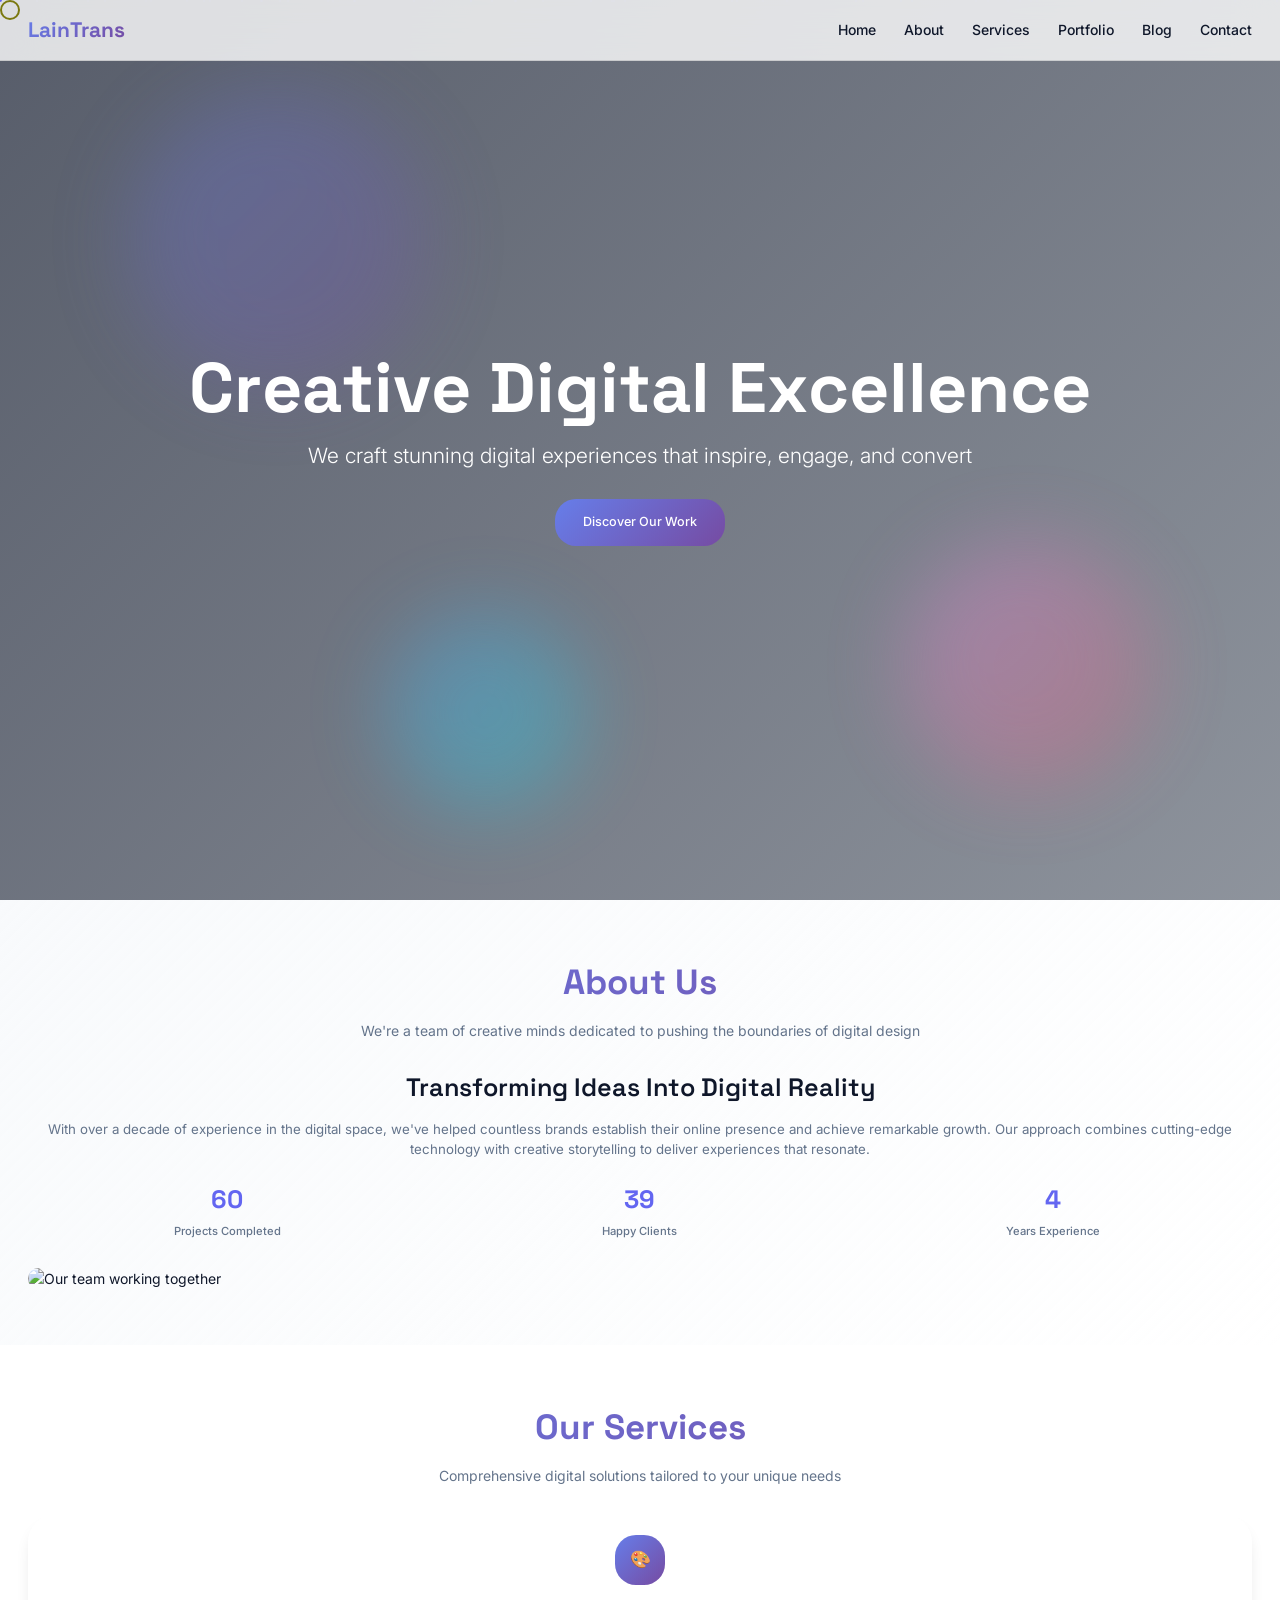
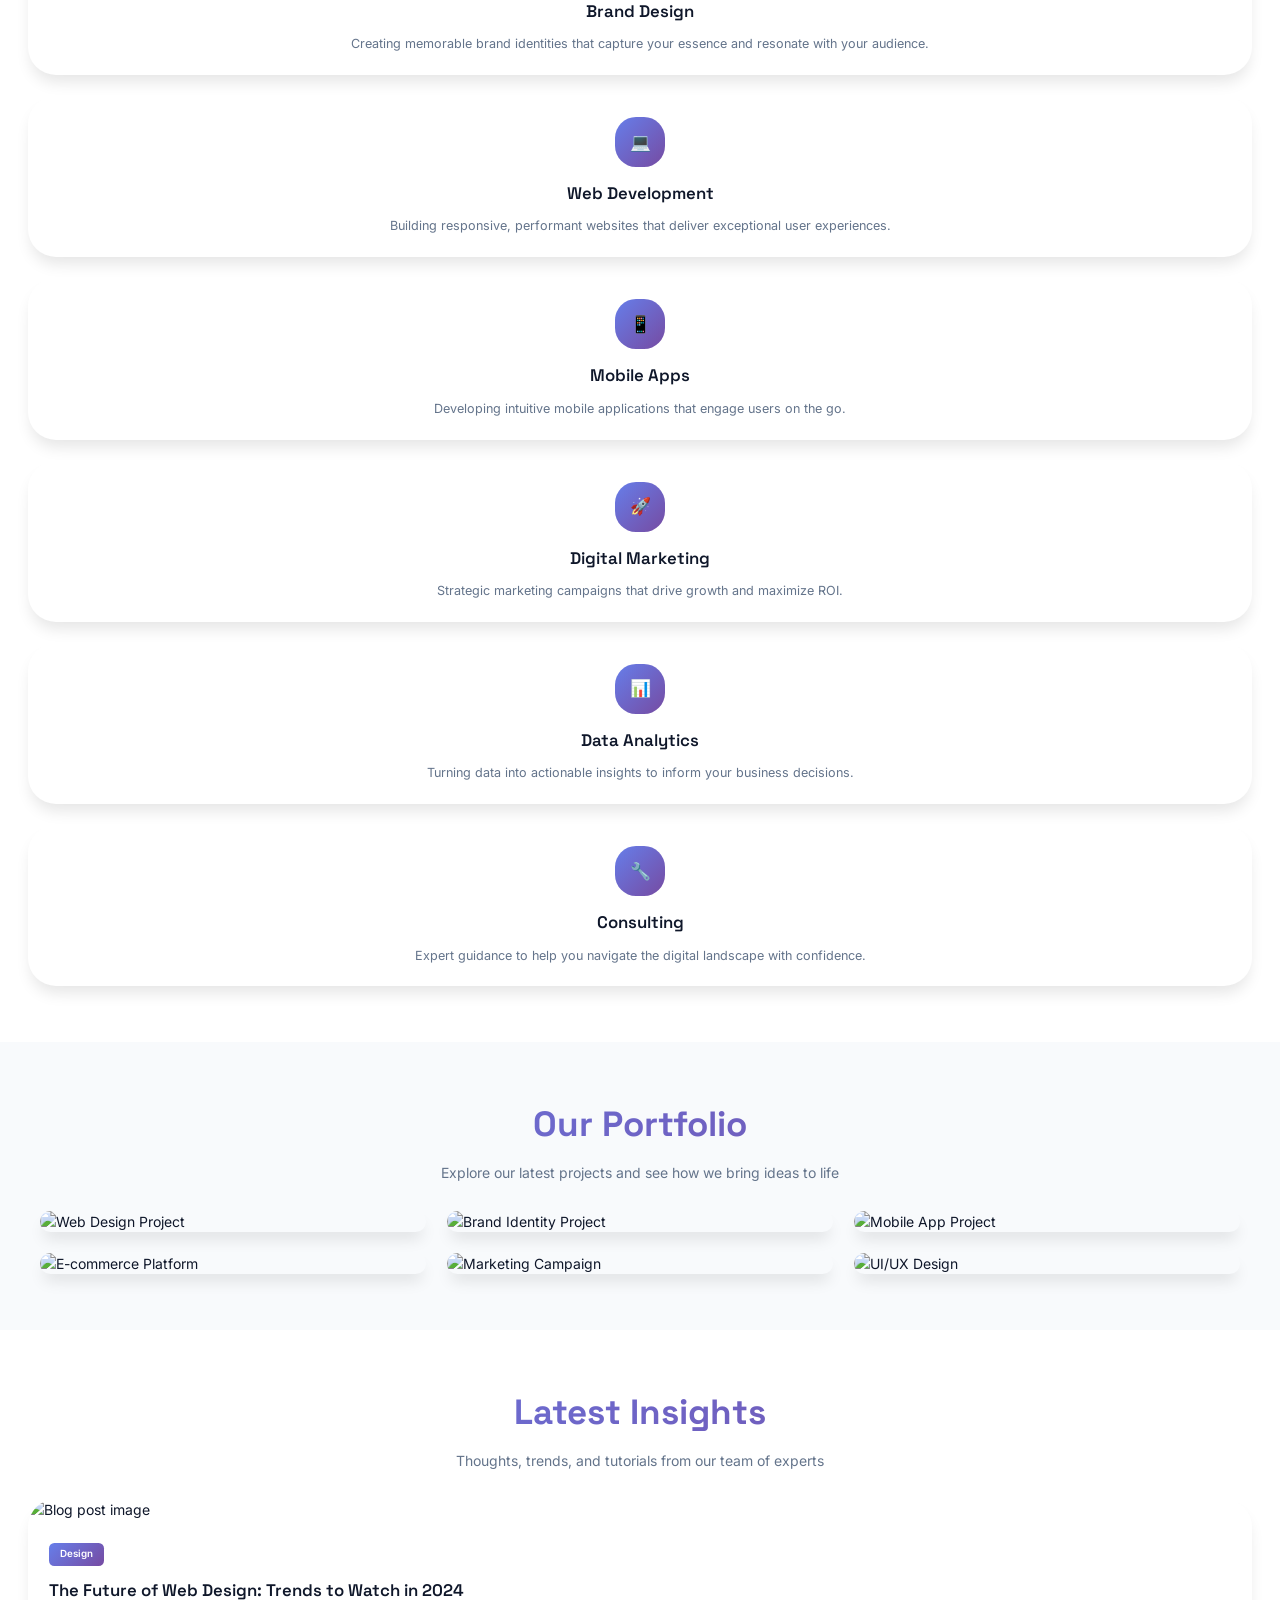
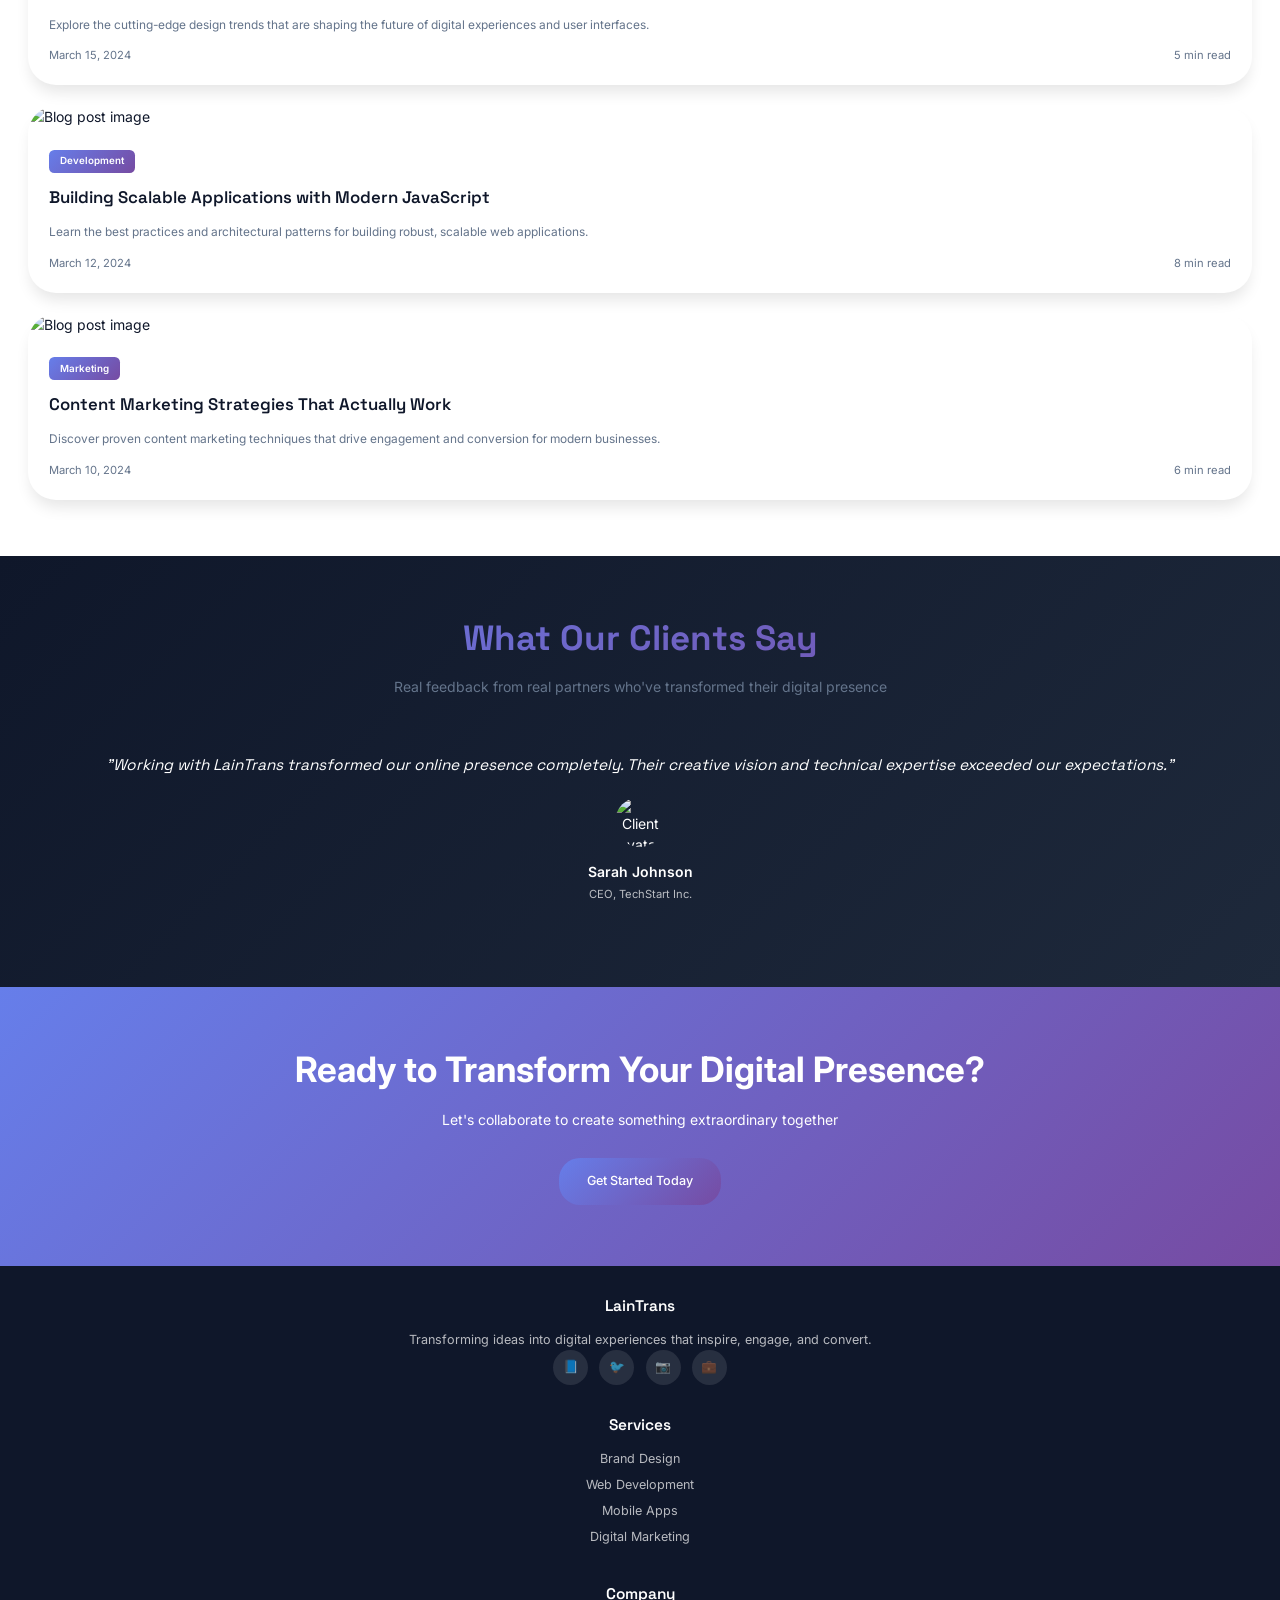
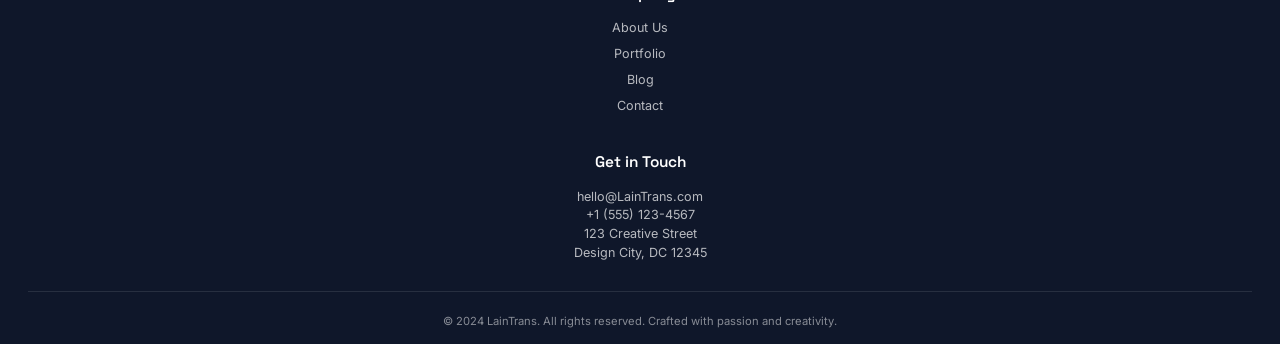
==== commit eb0e0cb7: "Add files via upload" ====
--- a/index.html
+++ b/index.html
@@ -3,7 +3,7 @@
 <head>
     <meta charset="UTF-8">
     <meta name="viewport" content="width=device-width, initial-scale=1.0">
-    <title>Inkvoice - Creative Digital Agency</title>
+    <title>LainTrans - Creative Digital Agency</title>
     <meta name="description" content="Modern creative agency specializing in digital design, development, and brand strategy">
     
     <!-- Fonts -->
@@ -33,7 +33,7 @@
     <!-- Header -->
     <header class="header">
         <nav class="nav-container">
-            <div class="logo">Inkvoice</div>
+            <div class="logo">LainTrans</div>
             
             <ul class="nav-menu">
                 <li><a href="#home" class="nav-link">Home</a></li>
@@ -272,7 +272,7 @@
             
             <div class="testimonials-slider">
                 <div class="testimonial reveal">
-                    <p class="testimonial-text">"Working with Inkvoice transformed our online presence completely. Their creative vision and technical expertise exceeded our expectations."</p>
+                    <p class="testimonial-text">"Working with LainTrans transformed our online presence completely. Their creative vision and technical expertise exceeded our expectations."</p>
                     <div class="testimonial-author">
                         <img src="https://images.unsplash.com/photo-1472099645785-5658abf4ff4e?ixlib=rb-4.0.3&auto=format&fit=crop&w=60&q=80" alt="Client avatar" class="author-avatar">
                         <div class="author-info">
@@ -294,7 +294,7 @@
                 </div>
                 
                 <div class="testimonial">
-                    <p class="testimonial-text">"Inkvoice delivered beyond our expectations. They turned our vision into a stunning digital reality that drives results."</p>
+                    <p class="testimonial-text">"LainTrans delivered beyond our expectations. They turned our vision into a stunning digital reality that drives results."</p>
                     <div class="testimonial-author">
                         <img src="https://images.unsplash.com/photo-1494790108755-2616b612b786?ixlib=rb-4.0.3&auto=format&fit=crop&w=60&q=80" alt="Client avatar" class="author-avatar">
                         <div class="author-info">
@@ -321,7 +321,7 @@
         <div class="container">
             <div class="footer-content">
                 <div class="footer-section">
-                    <h3>Inkvoice</h3>
+                    <h3>LainTrans</h3>
                     <p>Transforming ideas into digital experiences that inspire, engage, and convert.</p>
                     <div class="social-links">
                         <a href="#" class="social-link">📘</a>
@@ -353,14 +353,14 @@
                 
                 <div class="footer-section">
                     <h3>Get in Touch</h3>
-                    <p>hello@inkvoice.com</p>
+                    <p>hello@LainTrans.com</p>
                     <p>+1 (555) 123-4567</p>
                     <p>123 Creative Street<br>Design City, DC 12345</p>
                 </div>
             </div>
             
             <div class="footer-bottom">
-                <p>&copy; 2024 Inkvoice. All rights reserved. Crafted with passion and creativity.</p>
+                <p>&copy; 2024 LainTrans. All rights reserved. Crafted with passion and creativity.</p>
             </div>
         </div>
     </footer>
--- a/css/style.css
+++ b/css/style.css
@@ -1247,28 +1247,6 @@
     height: 1px;
   }
   
-  /* Timeline mobile text wrapping fixes */
-  .timeline-content {
-    width: 90% !important;
-    max-width: 90% !important;
-    word-wrap: break-word !important;
-    overflow-wrap: break-word !important;
-    hyphens: auto !important;
-  }
-  
-  .timeline-content h3 {
-    word-wrap: break-word !important;
-    overflow-wrap: break-word !important;
-    font-size: 1.2rem !important;
-  }
-  
-  .timeline-content p {
-    word-wrap: break-word !important;
-    overflow-wrap: break-word !important;
-    max-width: 100% !important;
-    font-size: 0.9rem !important;
-  }
-  
   /* Blog Page Mobile Responsive Fixes */
   .blog-container {
     grid-template-columns: 1fr !important;
